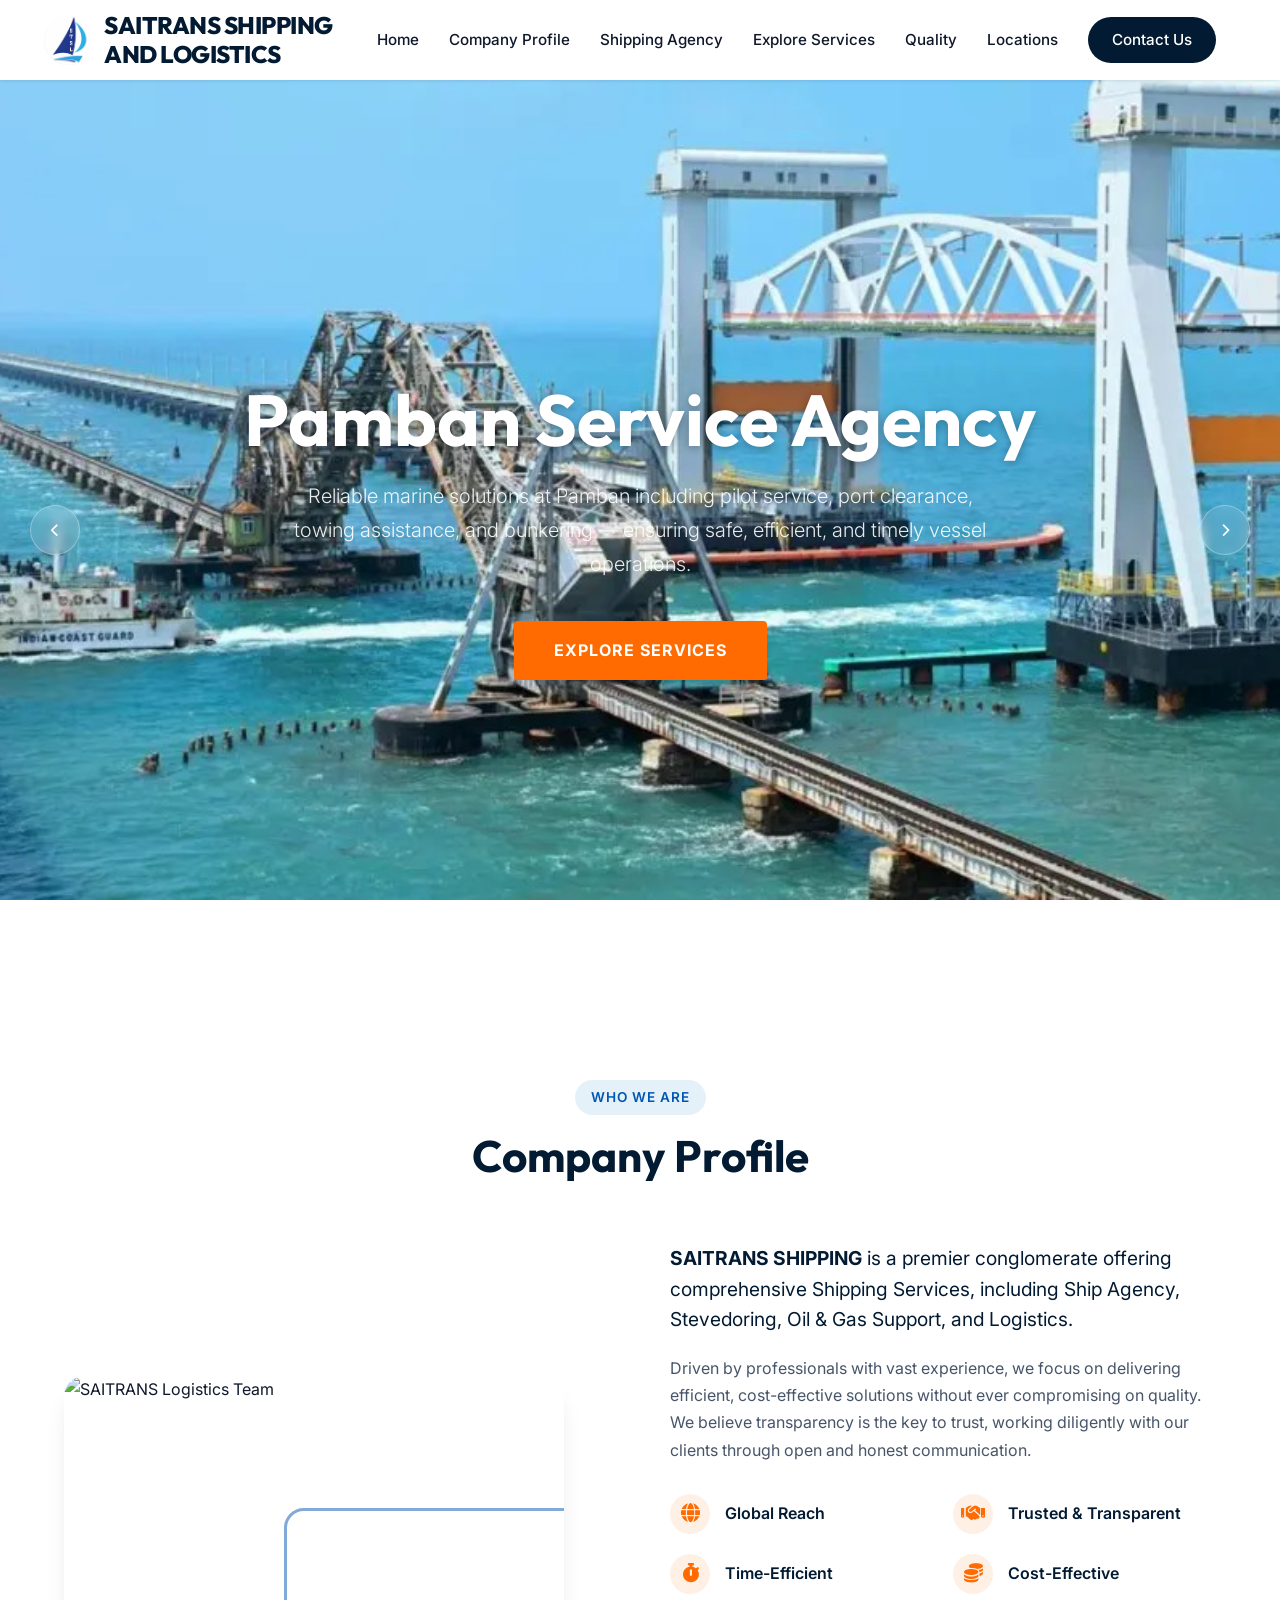
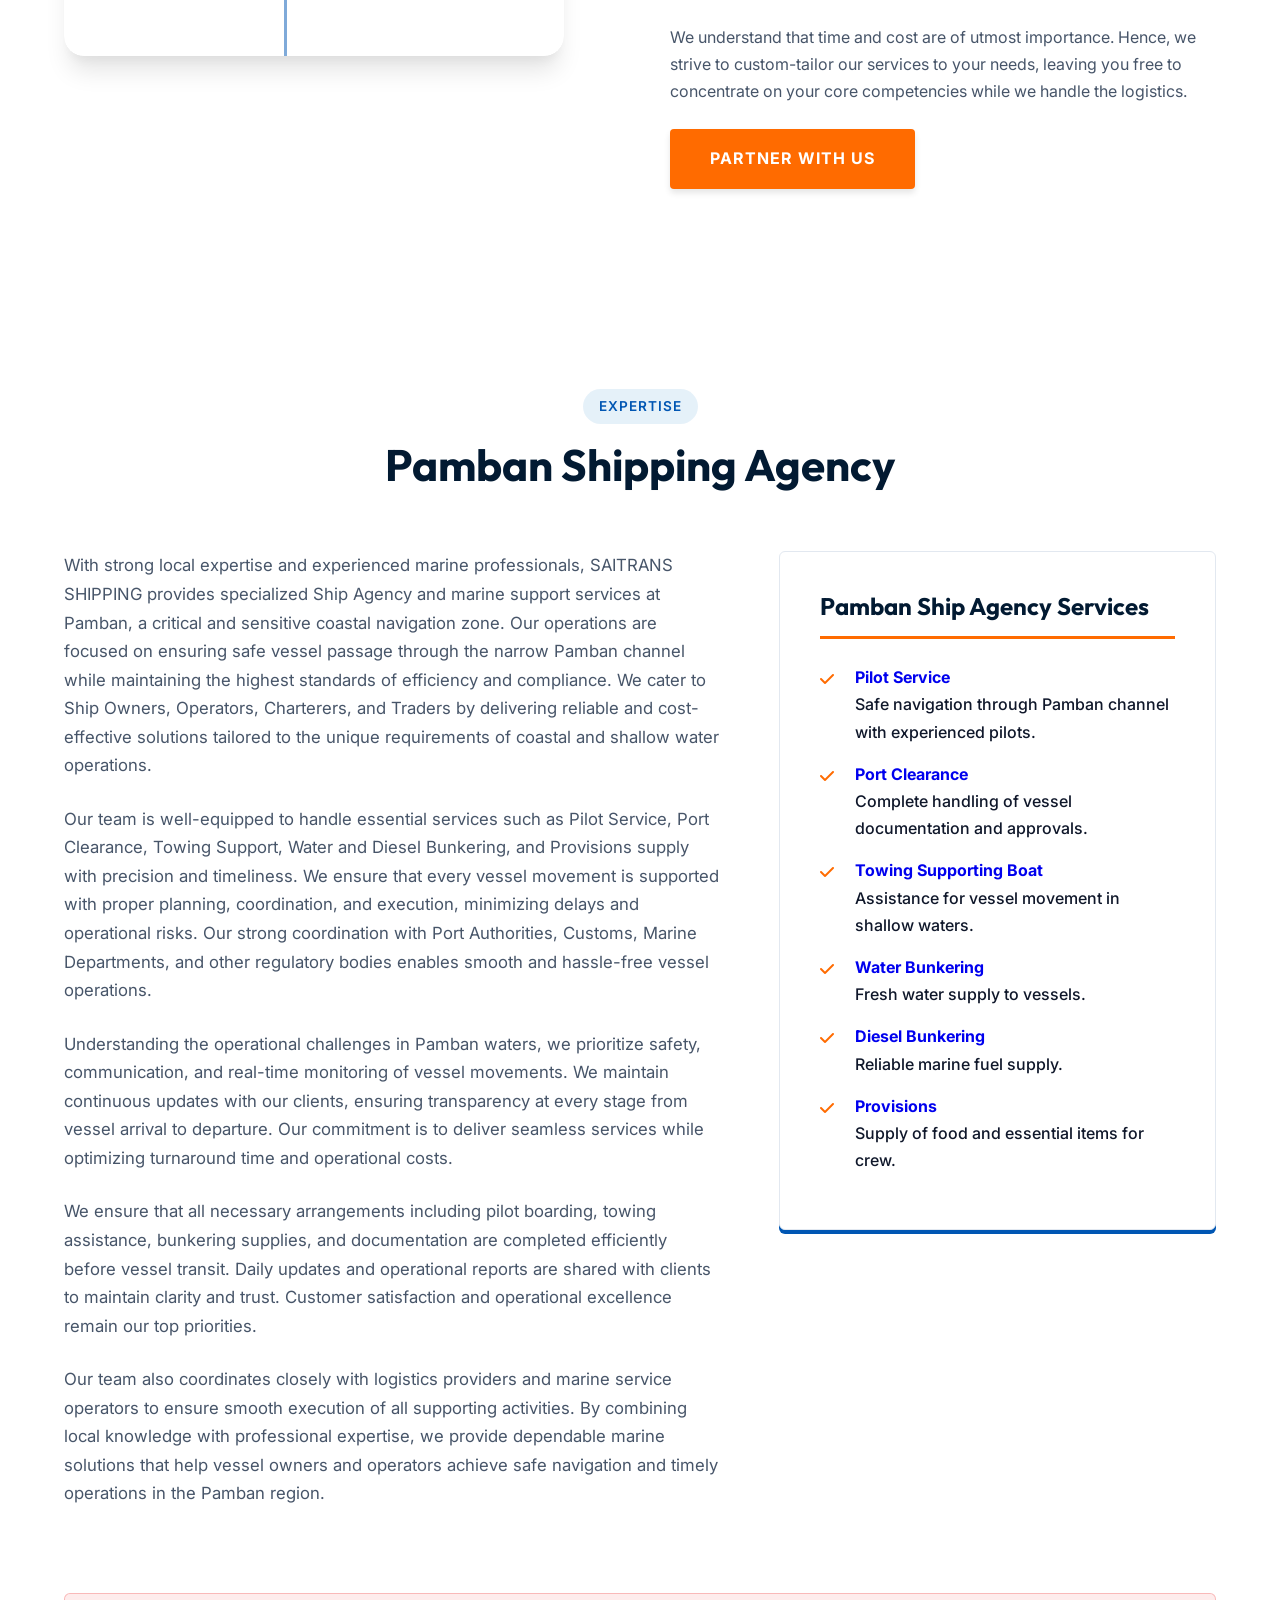
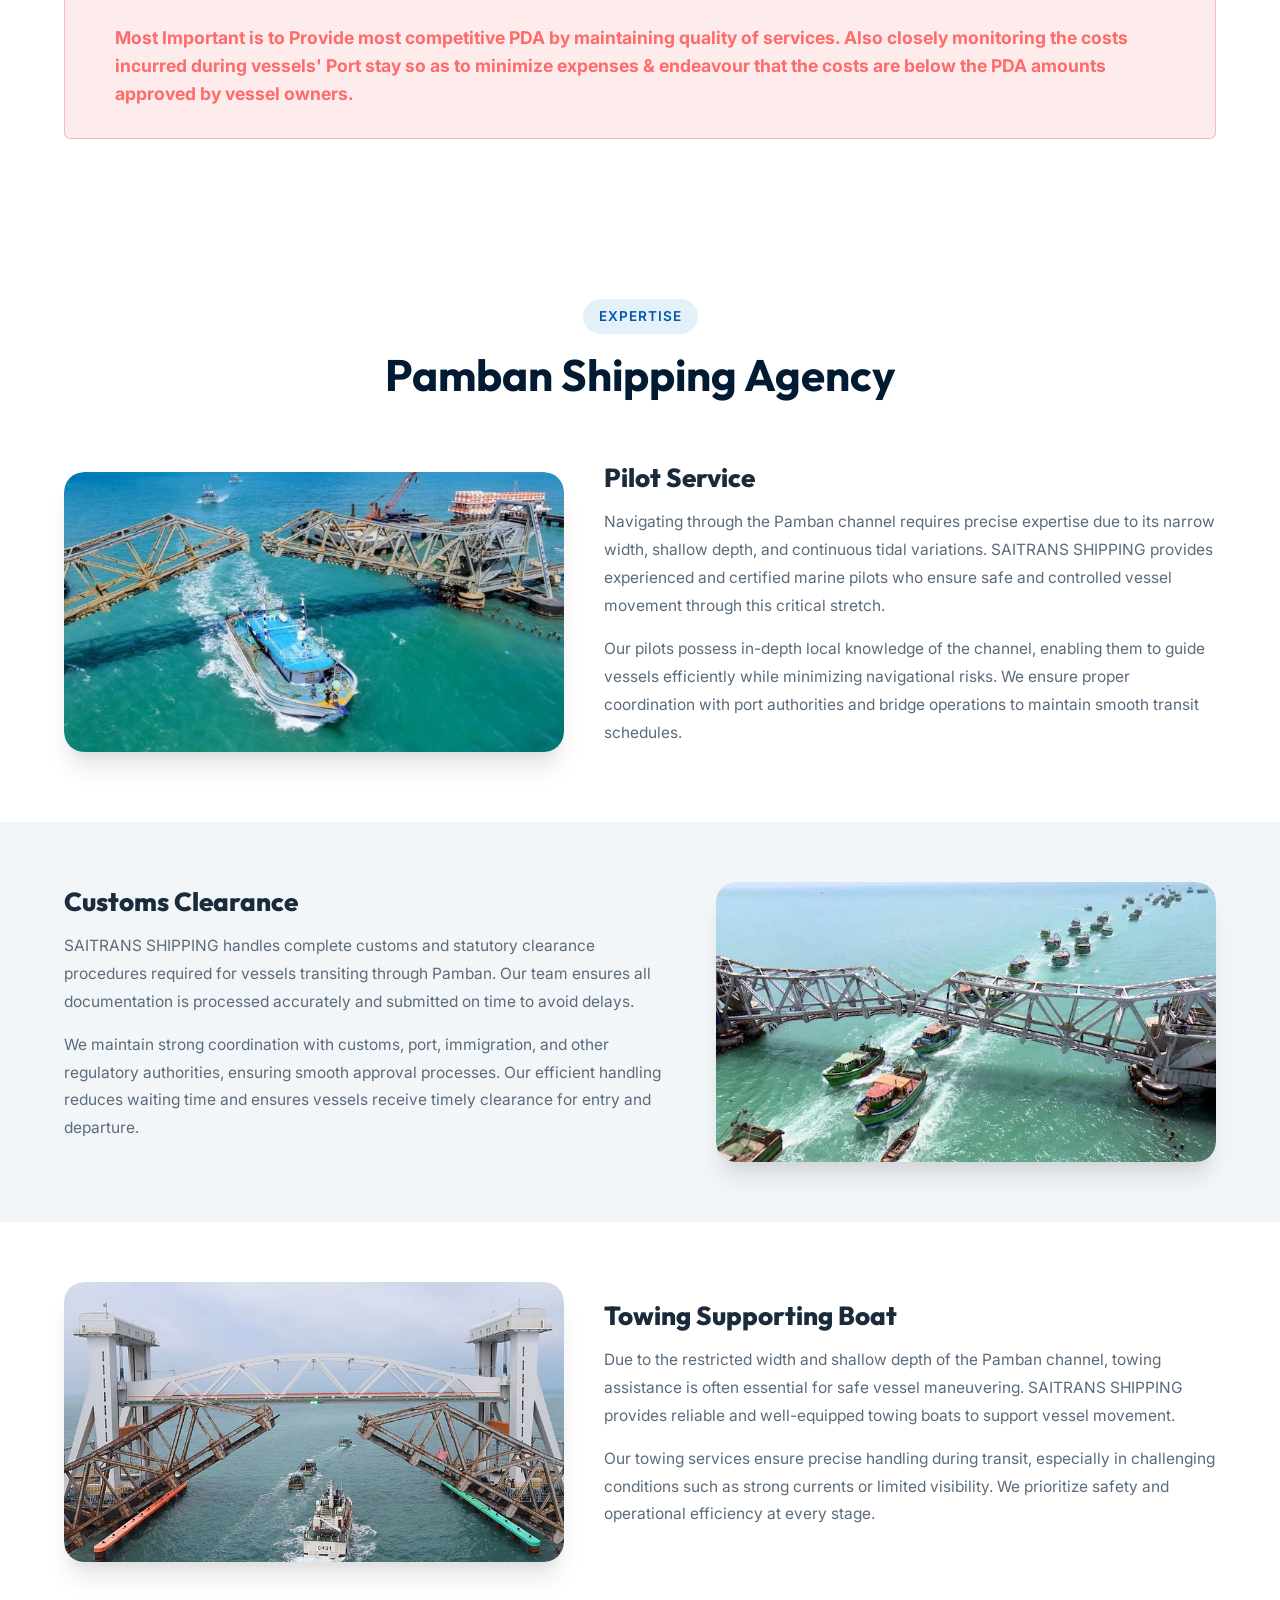
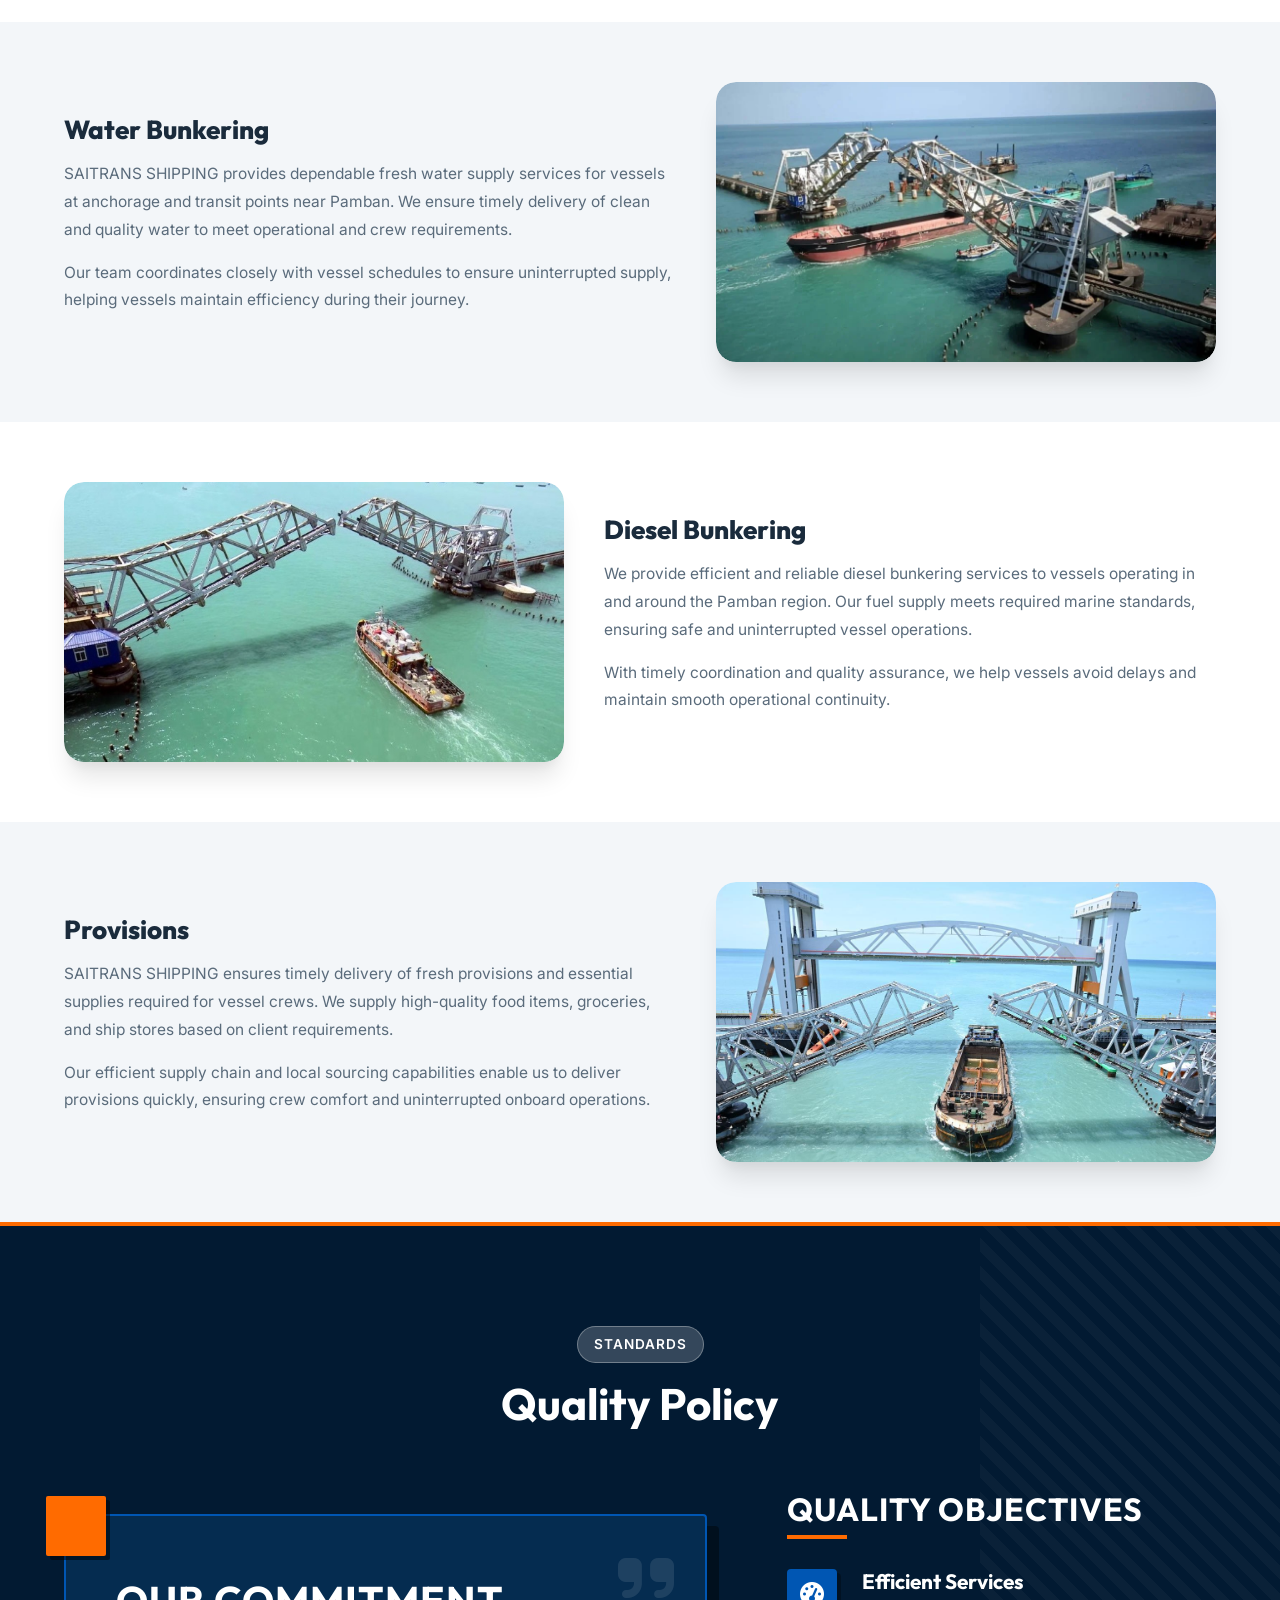
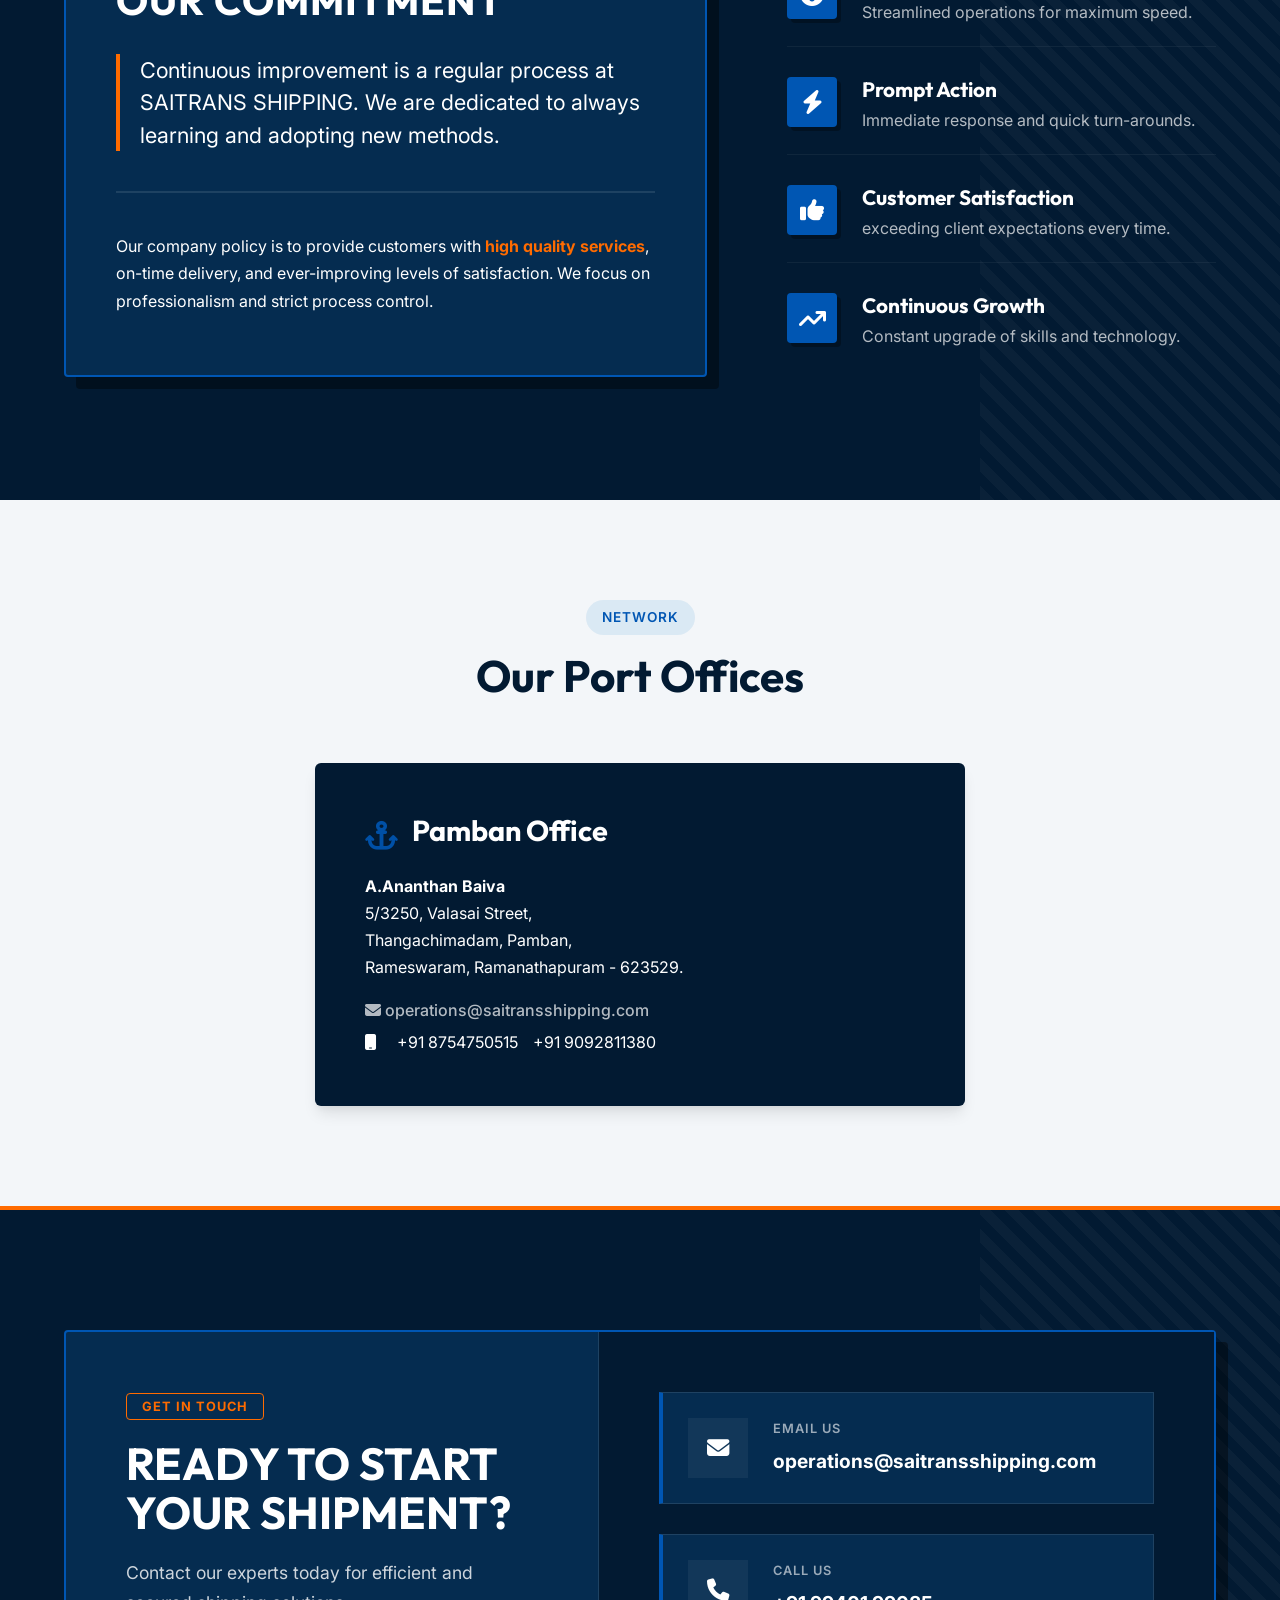
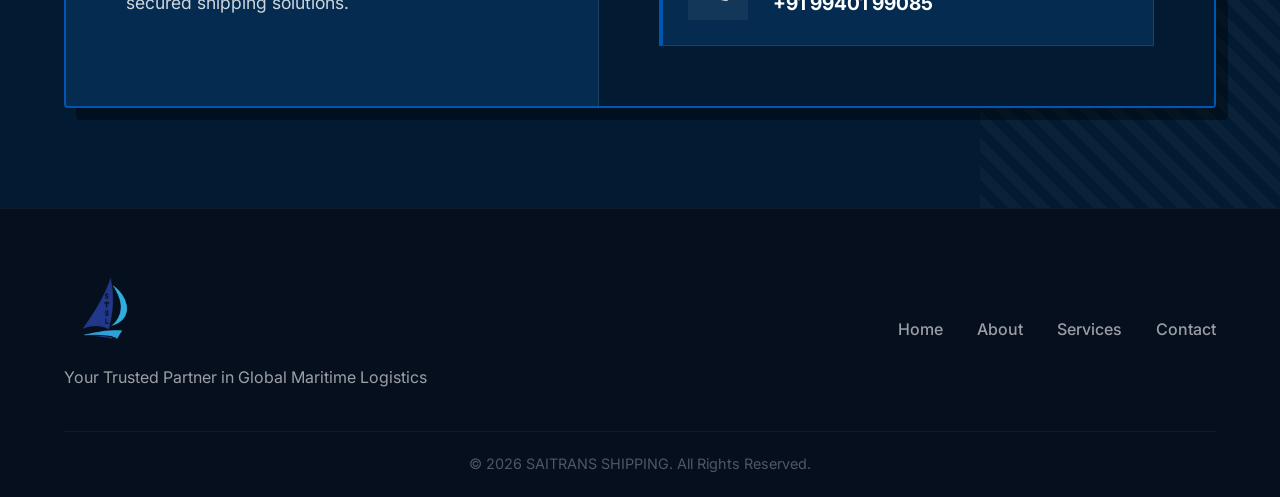
==== pamban/index.html @ 9dc2c621 "update .html hiden in live" ====
<!DOCTYPE html>
<html lang="en">

<head>
    <meta charset="UTF-8">
    <meta name="viewport" content="width=device-width, initial-scale=1.0">

    <title>Pamban Marine Services | Ship Agency, Port & Offshore Support - SAITRANS</title>

    <meta name="description"
        content="Leading Pamban Marine Services provider offering ship agency, port handling, vessel clearance, and offshore logistics at Pamban Channel. Trusted and reliable maritime solutions.">

    <meta name="keywords"
        content="Pamban Marine Service, Pamban Port Service, Pamban Marine Solutions, Pamban Shipping Services, Pamban Channel Services, Vessel Operations Pamban, Marine Experts Pamban, Offshore Services Pamban, SAITRANS Shipping">

    <meta name="author" content="Pamban Marine Services | Ship Agency, Port & Offshore Support - SAITRANS">

    <!-- Robots -->
    <meta name="robots" content="index, follow">

    <!-- Canonical URL -->
    <link rel="canonical" href="https://saitransshippingandlogistics.com/pamban/">

    <meta property="og:title" content="Pamban Marine Services Excellence - SAITRANS">
    <meta property="og:description"
        content="Trusted Pamban Marine Services including ship agency, vessel operations, and port support at Pamban Channel.">
    <meta property="og:url" content="https://saitransshippingandlogistics.com/pamban/">
    <meta property="og:type" content="website">
    <meta property="og:image" content="https://saitransshippingandlogistics.com/images/logo.png">

    <!-- Twitter Card -->
    <meta name="twitter:card" content="summary_large_image">
    <meta name="twitter:title" content="SAITRANS Shipping & Logistics">
    <meta name="twitter:description" content="Professional ship agency, stevedoring & logistics services in India.">
    <meta name="twitter:image" content="https://saitransshippingandlogistics.com/images/logo.png">

    <link rel="icon" type="image/png" href="../assets/images/Stsl_circle_logo.png">

    <!-- Fonts -->
    <link rel="preconnect" href="https://fonts.googleapis.com">
    <link rel="preconnect" href="https://fonts.gstatic.com" crossorigin>
    <link
        href="https://fonts.googleapis.com/css2?family=Outfit:wght@300;400;500;600;700;800&family=Inter:wght@300;400;500;600&display=swap"
        rel="stylesheet">

    <!-- CSS -->
    <link rel="stylesheet" href="../css/style.css">
    <link rel="stylesheet" href="../css/quality-modern.css">

    <!-- Font Awesome -->
    <link rel="stylesheet" href="https://cdnjs.cloudflare.com/ajax/libs/font-awesome/6.4.0/css/all.min.css">

</head>

<style>
    @media (max-width: 768px) {

        /* 🔹 Container padding */
        .container {
            padding: 0 15px;
        }

        /* 🔹 Navbar */
        .nav-menu {
            position: fixed;
            top: 70px;
            left: -100%;
            width: 100%;
            background: #fff;
            flex-direction: column;
            text-align: center;
            transition: 0.3s;
            padding: 20px 0;
            padding: 10px 0;
            /* 🔥 reduce top-bottom space */
        }

        .nav-menu.active {
            left: 0;
        }

        .menu-toggle {
            display: block;
            cursor: pointer;
        }

        /* 🔹 Logo */

        .logo {
            display: flex;
            align-items: center;
            width: 100%;
            gap: 8px;
        }

        .logo-img {
            width: 35px;
            flex-shrink: 0;
        }

        .logo-text {
            font-size: clamp(12px, 3.5vw, 16px);
            /* 🔥 responsive size */
            font-weight: 700;
            line-height: 1.2;
            width: 100%;
            white-space: normal;
        }

        .logo-text small {
            display: block;
            font-size: clamp(10px, 3vw, 13px);
            font-weight: 600;
        }

        /* 🔹 Hero Section */
        .hero-content h1 {
            font-size: 28px;
            line-height: 1.3;
        }

        .hero-content p {
            font-size: 14px;
        }

        /* 🔹 About Section */
        .about-modern-wrapper {
            flex-direction: column;
            gap: 20px;
        }

        .about-image-column img {
            width: 100%;
        }

        /* 🔹 Agency Section */
        .agency-content-wrapper {
            flex-direction: column;
            gap: 20px;
        }

        .services-box {
            width: 100%;
        }

        /* 🔹 Quality Section */
        .quality-modern-grid {
            grid-template-columns: 1fr;
            gap: 20px;
        }

        /* 🔹 Locations Top Row */
        .locations-top-row {
            flex-direction: column;
            gap: 20px;
        }

        /* 🔹 Location Cards */
        .location-card {
            width: 100%;
        }



        /* 🔹 Contact Card */
        .industrial-contact-card {
            flex-direction: column;
            gap: 20px;
            text-align: center;
        }

        .industrial-right {
            width: 100%;
        }

        /* 🔹 Mobile Numbers Wrap properly */
        .mobile-row {
            flex-wrap: wrap;
            gap: 10px;
        }

        /* 🔹 Email overflow fix */
        .c-link {
            white-space: normal;
            word-break: break-word;
        }
    }

    @media (max-width: 480px) {

        .hero-content h1 {
            font-size: 22px;
        }

        .hero-content p {
            font-size: 13px;
        }

        .cta-button {
            font-size: 14px;
            padding: 10px 15px;
        }

        .section-header h2 {
            font-size: 22px;
        }

        .card-header h4 {
            font-size: 16px;
        }

        .small-contact {
            font-size: 13px;
        }
    }

    /* Hide menu toggle in desktop */
    .menu-toggle {
        display: none;
        cursor: pointer;
    }

    /* Mobile view */
    @media (max-width: 768px) {

        .menu-toggle {
            display: block;
            z-index: 1001;
        }

        .menu-toggle .bar {
            display: block;
            width: 25px;
            height: 3px;
            margin: 5px auto;
            background-color: #000;
            transition: 0.3s;
        }

        .nav-menu {
            position: fixed;
            top: 70px;
            left: -100%;
            width: 100%;
            background: #fff;
            flex-direction: column;
            text-align: center;
            transition: 0.3s;
            padding: 10px 0;
            /* 🔥 reduce top-bottom space */
        }

        .nav-menu a {
            color: #000 !important;
            /* 🔥 force black */
            text-decoration: none;
        }

        .nav-menu li {
            margin: 8px 0;
            /* 🔥 reduced from 15px */
        }

        .nav-menu.active {
            left: 0;
        }

        .nav-menu li a {
            position: relative;
            font-size: 15px;
            padding: 5px 0;
        }

        .nav-menu li a::after {
            content: "";
            position: absolute;
            left: 0;
            bottom: -5px;
            width: 0;
            height: 2px;
            background: #ff6600;
            transition: 0.3s;
        }

        .nav-menu li a:hover::after {
            width: 100%;
        }

    }

    .locations-top-row {
        display: flex;
        justify-content: center;
        align-items: center;
        flex-wrap: wrap;
        gap: 30px;
    }

    .location-card {
        max-width: 650px;
        width: 100%;
    }

    .locations-top-row {
        display: flex;
        justify-content: center;
        align-items: center;
        flex-wrap: wrap;
        gap: 30px;
    }

    .location-card {
        max-width: 650px;
        width: 100%;
    }

    .logo {
        display: flex;
        align-items: center;
        gap: 10px;
    }

    .logo-img {
        height: 50px;
    }

    /* Mobile Fix */
    @media (max-width: 768px) {

        .logo-img {
            padding-left: 10px;
            height: 25px;
            /* reduced */
        }

        .logo-text {
            font-size: clamp(12px, 3.5vw, 16px);
            /* 🔥 responsive size */
            font-weight: 700;
            line-height: 1.2;
            width: 100%;
            white-space: normal;
        }

        .logo-text small {
            display: block;
            font-size: clamp(10px, 3vw, 13px);
            font-weight: 600;
        }
    }

    /* Default (Desktop stays same) */
    .hero-slider {
        height: 100vh;
    }

    @media (max-width: 768px) {

        .hero-slider {
            height: 50vh;
            overflow: hidden;
            position: relative;
        }

        .slides-container {
            height: 100%;
            position: relative;
        }

        .slide {
            position: absolute;
            /* 🔥 IMPORTANT */
            top: 0;
            left: 0;
            width: 100%;
            height: 100%;

            background-size: cover;
            /* 🔥 fill */
            background-position: center;
            /* 🔥 center image */
            background-repeat: no-repeat;

            display: flex;
            align-items: center;
            justify-content: center;
        }

        .slide.active {
            z-index: 2;
        }

        .hero-overlay {
            position: absolute;
            width: 100%;
            height: 100%;
        }
    }

    .c-link {
        display: inline-flex;
        /* 🔥 change from flex → inline-flex */
        align-items: center;
        gap: 8px;
        white-space: nowrap;
        width: 100%;
        /* ensure full width */
    }

    .contact-details {
        display: flex;
        flex-direction: column;
        gap: 5px;
    }

    .mobile-row {
        display: flex;
        align-items: center;
        gap: 15px;
        /* space between numbers */
        white-space: nowrap;
    }

    .mobile-row i {
        margin-right: 5px;
    }

    .mobile-row a {
        color: inherit;
        text-decoration: none;
    }




    @media (max-width: 576px) {

        .nav-menu li a {
            position: relative;
            font-size: 15px;
            padding: 5px 0;
        }

        .nav-menu li a::after {
            content: "";
            position: absolute;
            left: 0;
            bottom: -5px;
            width: 0;
            height: 2px;
            background: #ff6600;
            transition: 0.3s;
        }

        .nav-menu li a:hover::after {
            width: 100%;
        }

        .nav-btn {
            background: #0d2b45;
            /* your dark blue */
            color: #fff !important;
            /* 🔥 white text */
            padding: 10px 18px;
            border-radius: 25px;
            display: inline-block;
        }

        .nav-btn:hover {
            background: #ff6600;
            color: #fff !important;
        }
    }

    .navbar {
        position: relative;
        z-index: 1002;
    }

    .nav-menu {
        z-index: 1001;
    }

    section:target {
        animation: highlight 1s ease;
    }

    @keyframes highlight {
        from {
            background-color: #fff3cd;
        }

        to {
            background-color: transparent;
        }
    }

    /* 🔥 Fix all service images same size */
    .about-image-column {
        max-width: 500px;
        width: 100%;
    }

    .about-image-column img {
        width: 100%;
        height: 280px;
        object-fit: cover;
        border-radius: 20px;
        box-shadow: 0 10px 25px rgba(0, 0, 0, 0.15);
    }

    /* Optional: wrapper consistency */
    .image-wrapper {
        width: 100%;
        overflow: hidden;
    }

    .pamban-services .agency-text {
        flex: 1;
        max-width: 820px;
    }

    .pamban-services .about-image-column {
        flex: 1;
        max-width: 500px;
    }

    .pamban-services .agency-text h2 {
        font-size: 26px;
        font-weight: 800;
        margin-bottom: 15px;
        color: #1a2b3c;
    }

    .pamban-services .agency-text p {
        font-size: 15.5px;
        line-height: 1.8;
        color: #5a6b7b;
        margin-bottom: 15px;
    }

    .pamban-services .section {
        padding: 60px 0;
    }

    .pamban-services .agency-content-wrapper {
        display: flex;
        align-items: center;
        justify-content: space-between;
        gap: 40px;
    }

    /* 🔥 Mobile layout fix */
    @media (max-width: 768px) {

        .pamban-services .agency-content-wrapper {
            flex-direction: column;
            align-items: flex-start;
        }

        /* Order: h2 first */
        .pamban-services .agency-text {
            order: 1;
            width: 100%;
        }

        /* Image second */
        .pamban-services .about-image-column {
            order: 2;
            width: 100%;
        }

        /* Paragraph spacing */
        .pamban-services .agency-text p {
            order: 3;
        }

        /* Optional spacing */
        .pamban-services .about-image-column {
            margin: 15px 0;
        }
    }
</style>

<body>

    <!-- Navigation -->
    <nav class="navbar">
        <div class="container">
            <a href="../" class="logo">
                <img src="../assets/images/Stsl_circle_logo.png" alt="SAITRANS SHIPPING" class="logo-img">
                <span class="logo-text">SAITRANS SHIPPING<br>AND LOGISTICS</span>

            </a>
            <div class="menu-toggle" id="mobile-menu">
                <span class="bar"></span>
                <span class="bar"></span>
                <span class="bar"></span>
            </div>
            <ul class="nav-menu">
                <li><a href="../">Home</a></li>
                <li><a href="#about">Company Profile</a></li>
                <li><a href="#agency">Shipping Agency</a></li>
                <li><a href="#pamban-services" title="Explore Pamban Marine Services">Explore Services</a></li>
                <li><a href="#quality">Quality</a></li>
                <li><a href="#locations">Locations</a></li>
                <li><a href="#contact" class="nav-btn">Contact Us</a></li>
            </ul>
        </div>
    </nav>

    <!-- Hero Section -->
    <section id="home" class="hero-slider">
        <div class="slides-container">
            <!-- Slide 1 -->
            <div class="slide active" style="background-image: url('../assets/images/pamban_Lift_bridge.jpg');">
                <div class="hero-overlay"></div>
                <div class="hero-content fade-in-up">
                    <h1>Pamban Service Agency</h1>
                    <p>
                        Reliable marine solutions at Pamban including pilot service, port clearance,
                        towing assistance, and bunkering — ensuring safe, efficient, and timely vessel operations.
                    </p>
                    <div class="btn-group">
                        <a href="#pamban-services" class="cta-button">Explore Services</a>
                    </div>
                </div>
            </div>

            <!-- Slide 2 -->
            <div class="slide" style="background-image: url('../assets/images/hero_shipping_logistics_1.png');">
                <div class="hero-overlay"></div>
                <div class="hero-content fade-in-up">
                    <h1>Global Maritime <br> Logistics Partner</h1>
                    <p>Providing efficient and cost-effective shipping services </p>
                    <div class="btn-group">
                        <a href="#contact" class="cta-button">Get in Touch</a>
                    </div>
                </div>
            </div>

            <!-- Slide 3 -->
            <div class="slide" style="background-image: url('../assets/images/hero_vessel_at_sea.png');">
                <div class="hero-overlay"></div>
                <div class="hero-content">
                    <h1>Connecting Ports <br> Worldwide</h1>
                    <p>Ship Agency • Stevedoring • Offshore Support</p>
                    <div class="btn-group">
                        <a href="#locations" class="cta-button">View Locations</a>
                    </div>
                </div>
            </div>

            <!-- Slide 4 -->
            <div class="slide" style="background-image: url('../assets/images/Vertical_Lift.jpg');">
                <div class="hero-overlay"></div>
                <div class="hero-content">
                    <h1>Commitment to <br> Excellence</h1>
                    <p>Transparency, trust, and continuous improvement</p>
                    <div class="btn-group">
                        <a href="#quality" class="cta-button">Quality Policy</a>
                    </div>
                </div>
            </div>
        </div>

        <!-- Slider Controls -->
        <button class="slider-btn prev"><i class="fa-solid fa-chevron-left"></i></button>
        <button class="slider-btn next"><i class="fa-solid fa-chevron-right"></i></button>

        <div class="slider-dots">
            <div class="dot active" data-slide="0"></div>
            <div class="dot" data-slide="1"></div>
            <div class="dot" data-slide="2"></div>
            <div class="dot" data-slide="3"></div>
        </div>
    </section>

    <!-- Company Profile (About) -->
    <section id="about" class="section">
        <div class="container">
            <div class="section-header fade-in">
                <span class="badge">Who We Are</span>
                <h2>Company Profile</h2>
            </div>

            <div class="about-modern-wrapper">
                <!-- Image Column -->
                <div class="about-image-column fade-in-right">
                    <div class="image-wrapper">
                        <img src="../assets/images/Oil_Tanker.png" alt="SAITRANS Logistics Team">
                        <div class="image-accent-box"></div>
                    </div>
                </div>

                <!-- Text Column -->
                <div class="about-text-column fade-in-left">
                    <div class="about-card">
                        <p class="lead-text">
                            <strong>SAITRANS SHIPPING</strong> is a premier conglomerate offering comprehensive Shipping
                            Services, including Ship Agency, Stevedoring, Oil & Gas Support, and Logistics.
                        </p>
                        <p>
                            Driven by professionals with vast experience, we focus on delivering efficient,
                            cost-effective solutions without ever compromising on quality. We believe transparency is
                            the key to trust, working diligently with our clients through open and honest
                            communication.
                        </p>

                        <div class="features-grid">
                            <div class="feature-item">
                                <i class="fa-solid fa-globe"></i>
                                <span>Global Reach</span>
                            </div>
                            <div class="feature-item">
                                <i class="fa-solid fa-handshake"></i>
                                <span>Trusted & Transparent</span>
                            </div>
                            <div class="feature-item">
                                <i class="fa-solid fa-stopwatch"></i>
                                <span>Time-Efficient</span>
                            </div>
                            <div class="feature-item">
                                <i class="fa-solid fa-coins"></i>
                                <span>Cost-Effective</span>
                            </div>
                        </div>

                        <p class="mt-4">
                            We understand that time and cost are of utmost importance. Hence, we strive to custom-tailor
                            our services to your needs, leaving you free to concentrate on your core competencies while
                            we handle the logistics.
                        </p>

                        <div class="btn-group left-align mt-4">
                            <a href="#contact" class="cta-button">Partner With Us</a>
                        </div>
                    </div>
                </div>
            </div>
        </div>
    </section>

    <!-- Shipping Agency Section -->
    <section id="agency" class="section">
        <div class="container">
            <div class="section-header fade-in">
                <span class="badge">Expertise</span>
                <h2>Pamban Shipping Agency</h2>
            </div>

            <div class="agency-content-wrapper">

                <div class="agency-text fade-in-up">
                    <p>
                        With strong local expertise and experienced marine professionals, SAITRANS SHIPPING provides
                        specialized Ship Agency and marine support services at Pamban, a critical and sensitive coastal
                        navigation zone. Our operations are focused on ensuring safe vessel passage through the narrow
                        Pamban channel while maintaining the highest standards of efficiency and compliance.
                        We cater to Ship Owners, Operators, Charterers, and Traders by delivering reliable and
                        cost-effective solutions tailored to the unique requirements of coastal and shallow water
                        operations.
                    </p>

                    <p>
                        Our team is well-equipped to handle essential services such as Pilot Service, Port Clearance,
                        Towing Support, Water and Diesel Bunkering, and Provisions supply with precision and timeliness.
                        We ensure that every vessel movement is supported with proper planning, coordination, and
                        execution,
                        minimizing delays and operational risks. Our strong coordination with Port Authorities, Customs,
                        Marine Departments, and other regulatory bodies enables smooth and hassle-free vessel
                        operations.
                    </p>

                    <p>
                        Understanding the operational challenges in Pamban waters, we prioritize safety, communication,
                        and real-time monitoring of vessel movements. We maintain continuous updates with our clients,
                        ensuring transparency at every stage from vessel arrival to departure. Our commitment is to
                        deliver seamless services while optimizing turnaround time and operational costs.
                    </p>

                    <div class="expandable-text">
                        <p>
                            We ensure that all necessary arrangements including pilot boarding, towing assistance,
                            bunkering supplies, and documentation are completed efficiently before vessel transit.
                            Daily updates and operational reports are shared with clients to maintain clarity and trust.
                            Customer satisfaction and operational excellence remain our top priorities.
                        </p>

                        <p>
                            Our team also coordinates closely with logistics providers and marine service operators to
                            ensure smooth execution of all supporting activities. By combining local knowledge with
                            professional expertise, we provide dependable marine solutions that help vessel owners and
                            operators achieve safe navigation and timely operations in the Pamban region.
                        </p>
                    </div>
                </div>

                <!-- Services List -->
                <div class="services-box fade-in-up delay-100">
                    <h3>Pamban Ship Agency Services</h3>
                    <ul class="modern-list">

                        <li>
                            <a href="#pilot-service">
                                <strong>Pilot Service</strong><br></a>
                            Safe navigation through Pamban channel with experienced pilots.

                        </li>

                        <li>
                            <a href="#port-clearance">
                                <strong>Port Clearance</strong><br></a>
                            Complete handling of vessel documentation and approvals.
                        </li>

                        <li>
                            <a href="#towing-service">
                                <strong>Towing Supporting Boat</strong><br></a>
                            Assistance for vessel movement in shallow waters.
                        </li>

                        <li>
                            <a href="#water-bunkering">
                                <strong>Water Bunkering</strong><br></a>
                            Fresh water supply to vessels.
                        </li>

                        <li>
                            <a href="#diesel-bunkering">
                                <strong>Diesel Bunkering</strong><br></a>
                            Reliable marine fuel supply.
                        </li>

                        <li>
                            <a href="#provisions">
                                <strong>Provisions</strong><br></a>
                            Supply of food and essential items for crew.
                        </li>

                    </ul>
                </div>
            </div>

            <!-- Important Notice -->
            <div class="important-notice glass-effect fade-in-up delay-200">
                <div class="notice-icon"></div>
                <p>
                    Most Important is to Provide most competitive PDA by maintaining quality of services. Also closely
                    monitoring the costs incurred during vessels' Port stay so as to minimize expenses & endeavour that
                    the costs are below the PDA amounts approved by vessel owners.
                </p>
            </div>

        </div>
    </section>


    <div id="pamban-services" class="pamban-services">
        <section id="pilot-service" class="section">
            <div class="section-header fade-in">
                <span class="badge">Expertise</span>
                <h2>Pamban Shipping Agency</h2>
            </div>
            <div class="container agency-content-wrapper">


                <div class="about-image-column fade-in-right">
                    <div class="image-wrapper">
                        <img src="../assets/images/Pamban-Rail-Bridge.jpg" alt="Pilot Service">
                        <div class="image-accent-box"></div>
                    </div>
                </div>

                <div class="agency-text">
                    <h2>Pilot Service</h2>
                    <p>
                        Navigating through the Pamban channel requires precise expertise due to its narrow width,
                        shallow depth, and continuous tidal variations. SAITRANS SHIPPING provides experienced
                        and certified marine pilots who ensure safe and controlled vessel movement through this
                        critical stretch.
                    </p>
                    <p>
                        Our pilots possess in-depth local knowledge of the channel, enabling them to guide vessels
                        efficiently while minimizing navigational risks. We ensure proper coordination with port
                        authorities and bridge operations to maintain smooth transit schedules.
                    </p>
                </div>

            </div>
        </section>

        <section id="port-clearance" class="section bg-light-gray">
            <div class="container agency-content-wrapper">

                <div class="agency-text">
                    <h2>Customs Clearance</h2>
                    <p>
                        SAITRANS SHIPPING handles complete customs and statutory clearance procedures required
                        for vessels transiting through Pamban. Our team ensures all documentation is processed
                        accurately and submitted on time to avoid delays.
                    </p>
                    <p>
                        We maintain strong coordination with customs, port, immigration, and other regulatory
                        authorities, ensuring smooth approval processes. Our efficient handling reduces waiting
                        time and ensures vessels receive timely clearance for entry and departure.
                    </p>
                </div>

                <div class="about-image-column fade-in-right">
                    <div class="image-wrapper">
                        <img src="../assets/images/Pamban_Bridge.jpg" alt="Customs Clearance">
                        <div class="image-accent-box"></div>
                    </div>
                </div>

            </div>
        </section>

        <section id="towing-service" class="section">
            <div class="container agency-content-wrapper">

                <div class="about-image-column fade-in-right">
                    <div class="image-wrapper">
                        <img src="../assets/images/Pamban.jpg" alt="Towing Service">
                        <div class="image-accent-box"></div>
                    </div>
                </div>

                <div class="agency-text">
                    <h2>Towing Supporting Boat</h2>
                    <p>
                        Due to the restricted width and shallow depth of the Pamban channel, towing assistance
                        is often essential for safe vessel maneuvering. SAITRANS SHIPPING provides reliable and
                        well-equipped towing boats to support vessel movement.
                    </p>
                    <p>
                        Our towing services ensure precise handling during transit, especially in challenging
                        conditions such as strong currents or limited visibility. We prioritize safety and
                        operational efficiency at every stage.
                    </p>
                </div>

            </div>
        </section>

        <section id="water-bunkering" class="section bg-light-gray">
            <div class="container agency-content-wrapper">

                <div class="agency-text">
                    <h2>Water Bunkering</h2>
                    <p>
                        SAITRANS SHIPPING provides dependable fresh water supply services for vessels at
                        anchorage and transit points near Pamban. We ensure timely delivery of clean and
                        quality water to meet operational and crew requirements.
                    </p>
                    <p>
                        Our team coordinates closely with vessel schedules to ensure uninterrupted supply,
                        helping vessels maintain efficiency during their journey.
                    </p>
                </div>

                <div class="about-image-column fade-in-right">
                    <div class="image-wrapper">
                        <img src="../assets/images/Old_Pamban.jpg" alt="Water Bunkering">
                        <div class="image-accent-box"></div>
                    </div>
                </div>

            </div>
        </section>

        <section id="diesel-bunkering" class="section">
            <div class="container agency-content-wrapper">


                <div class="about-image-column fade-in-right">
                    <div class="image-wrapper">
                        <img src="../assets/images/old_pamban_bridge.jpg" alt="Diesel Bunkering">
                        <div class="image-accent-box"></div>
                    </div>
                </div>

                <div class="agency-text">
                    <h2>Diesel Bunkering</h2>
                    <p>
                        We provide efficient and reliable diesel bunkering services to vessels operating
                        in and around the Pamban region. Our fuel supply meets required marine standards,
                        ensuring safe and uninterrupted vessel operations.
                    </p>
                    <p>
                        With timely coordination and quality assurance, we help vessels avoid delays and
                        maintain smooth operational continuity.
                    </p>
                </div>

            </div>
        </section>

        <section id="provisions" class="section bg-light-gray">
            <div class="container agency-content-wrapper">

                <div class="agency-text">
                    <h2>Provisions</h2>
                    <p>
                        SAITRANS SHIPPING ensures timely delivery of fresh provisions and essential supplies
                        required for vessel crews. We supply high-quality food items, groceries, and ship stores
                        based on client requirements.
                    </p>
                    <p>
                        Our efficient supply chain and local sourcing capabilities enable us to deliver
                        provisions quickly, ensuring crew comfort and uninterrupted onboard operations.
                    </p>
                </div>

                <div class="about-image-column fade-in-right">
                    <div class="image-wrapper">
                        <img src="../assets/images/Vertical_Lift.jpg" alt="Provisions">
                        <div class="image-accent-box"></div>
                    </div>
                </div>

            </div>
        </section>
    </div>

    <!-- Quality Policy Section -->
    <section id="quality" class="section quality-modern-bg">
        <div class="container">
            <div class="section-header fade-in">
                <span class="badge white">Standards</span>
                <h2 class="text-white">Quality Policy</h2>
            </div>

            <div class="quality-modern-grid">
                <!-- Main Statement Card -->
                <div class="quality-glass-card fade-in-right">
                    <div class="decoration-circle"></div>
                    <i class="fa-solid fa-quote-right quote-icon"></i>

                    <h3>Our Commitment</h3>

                    <p class="highlight-text">
                        Continuous improvement is a regular process at SAITRANS SHIPPING. We are dedicated to always
                        learning and adopting new methods.
                    </p>

                    <div class="separator-line"></div>

                    <p>
                        Our company policy is to provide customers with <strong>high quality services</strong>, on-time
                        delivery, and ever-improving levels of satisfaction. We focus on professionalism and strict
                        process control.
                    </p>
                </div>

                <!-- Objectives List -->
                <div class="objectives-modern-wrapper fade-in-left">
                    <h3 class="list-title">Quality Objectives</h3>

                    <div class="objectives-list">
                        <!-- Item 1 -->
                        <div class="objective-row">
                            <div class="obj-icon-box">
                                <i class="fa-solid fa-gauge-high"></i>
                            </div>
                            <div class="obj-content">
                                <h4>Efficient Services</h4>
                                <p>Streamlined operations for maximum speed.</p>
                            </div>
                        </div>

                        <!-- Item 2 -->
                        <div class="objective-row">
                            <div class="obj-icon-box">
                                <i class="fa-solid fa-bolt"></i>
                            </div>
                            <div class="obj-content">
                                <h4>Prompt Action</h4>
                                <p>Immediate response and quick turn-arounds.</p>
                            </div>
                        </div>

                        <!-- Item 3 -->
                        <div class="objective-row">
                            <div class="obj-icon-box">
                                <i class="fa-solid fa-thumbs-up"></i>
                            </div>
                            <div class="obj-content">
                                <h4>Customer Satisfaction</h4>
                                <p> exceeding client expectations every time.</p>
                            </div>
                        </div>

                        <!-- Item 4 -->
                        <div class="objective-row">
                            <div class="obj-icon-box">
                                <i class="fa-solid fa-arrow-trend-up"></i>
                            </div>
                            <div class="obj-content">
                                <h4>Continuous Growth</h4>
                                <p>Constant upgrade of skills and technology.</p>
                            </div>
                        </div>
                    </div>
                </div>
            </div>
        </div>
    </section>

    <!-- Port Offices Locations -->
    <section id="locations" class="section bg-light-gray">
        <div class="container">
            <div class="section-header fade-in">
                <span class="badge">Network</span>
                <h2>Our Port Offices</h2>
            </div>

            <div class="locations-wrapper">
                <!-- Top Row: Registered & Pamban -->
                <div class="locations-top-row">
                    <!-- Registered Office -->
                    <!-- <div class="location-card featured fade-in-up">
                        <div class="card-header">
                            <i class="fa-solid fa-building"></i>
                            <h4>Registered Office</h4>
                        </div>
                        <div class="card-body">
                            <p>83/171, 3rd Floor, Linghi Chetty Street, <br>
                                George Town, Chennai - 600 001.</p>

                            <div class="contact-details">
                                <a href="https://mail.google.com/mail/?view=cm&fs=1&to=operations@saitransshipping.com&su=Inquiry&body=Hello%2C%20I%20would%20like%20to%20know%20about%20your%20shipping%20services."
                                    target="_blank" class="c-link">
                                    <i class="fa-solid fa-envelope"></i> operations@saitransshipping.com
                                </a>

                                <a href="https://mail.google.com/mail/?view=cm&fs=1&to=karthikyeyan.s@saitransshipping.com&su=Service%20Request&body=Dear%20Sir%2C%0A%0AI%20would%20like%20to%20know%20about%20your%20services.%0A%0AThanks%20%26%20Regards"
                                    target="_blank" class="c-link">
                                    <i class="fa-solid fa-envelope"></i> karthikyeyan.s@saitransshipping.com
                                </a>

                         
                                
                                <a href="tel:04442072278" class="c-link"><i class="fa-solid fa-phone"></i> 044 -4207
                                    2278</a>
                                <div class="mobile-row">
                                    <i class="fa-solid fa-mobile"></i>
                                    <a href="tel:+919940199085">+91 9940199085</a>
                                    <a href="tel:+919445327857">+91 9445327857</a>
                                </div>
                            </div>
                        </div>
                    </div> -->

                    <!-- Pamban Office -->
                    <div class="location-card featured fade-in-up delay-100">
                        <div class="card-header">
                            <i class="fa-solid fa-anchor"></i>
                            <h4>Pamban Office</h4>
                        </div>
                        <div class="card-body">
                            <p>
                                <strong>A.Ananthan Baiva</strong><br>
                                5/3250, Valasai Street,<br>
                                Thangachimadam, Pamban,<br>
                                Rameswaram, Ramanathapuram - 623529.
                            </p>
                            <div class="contact-details">
                                <a href="https://mail.google.com/mail/?view=cm&fs=1&to=operations@saitransshipping.com&su=Inquiry&body=Hello%2C%20I%20would%20like%20to%20know%20about%20your%20shipping%20services."
                                    target="_blank" class="c-link">
                                    <i class="fa-solid fa-envelope"></i> operations@saitransshipping.com
                                </a>
                                <div class="mobile-row">
                                    <i class="fa-solid fa-mobile"></i>
                                    <a href="tel:+918754750515">+91 8754750515</a>
                                    <a href="tel:+919092811380">+91 9092811380</a>
                                </div>
                                <!-- <a href="mailto:operations@saitransshipping.com" class="c-link"><i
                                        class="fa-solid fa-envelope"></i> operations@saitransshipping.com</a> -->
                                <!-- <a href="tel:+918754750515" class="c-link"><i class="fa-solid fa-mobile"></i> +91 87547
                                    50515</a> -->
                            </div>
                        </div>
                    </div>
                </div>


            </div>
        </div>
    </section>

    <!-- Contact Section -->
    <section id="contact" class="section quality-modern-bg">
        <div class="container">
            <div class="industrial-contact-card fade-in-up">
                <div class="industrial-left">
                    <span class="badge orange-outline">Get in Touch</span>
                    <h2>Ready to Start Your Shipment?</h2>
                    <p>Contact our experts today for efficient and secured shipping solutions.</p>
                </div>
                <div class="industrial-right">
                    <a href="https://mail.google.com/mail/?view=cm&fs=1&to=operations@saitransshipping.com&su=Inquiry&body=Hello%2C%20I%20would%20like%20to%20know%20about%20your%20shipping%20services."
                        target="_blank" class="industrial-btn">

                        <div class="ind-icon-box">
                            <i class="fa-solid fa-envelope"></i>
                        </div>

                        <div class="ind-text-box">
                            <span class="action">Email Us</span>
                            <span class="detail">operations@saitransshipping.com</span>
                        </div>
                    </a>
                    <!-- <a href="mailto:operations@saitransshipping.com" class="industrial-btn">
                        <div class="ind-icon-box"><i class="fa-solid fa-envelope"></i></div>
                        <div class="ind-text-box">
                            <span class="action">Email Us</span>
                            <span class="detail">operations@saitransshipping.com</span>
                        </div>
                    </a> -->
                    <a href="tel:+919940199085" class="industrial-btn">
                        <div class="ind-icon-box"><i class="fa-solid fa-phone"></i></div>
                        <div class="ind-text-box">
                            <span class="action">Call Us</span>
                            <span class="detail">+91 99401 99085</span>
                        </div>
                    </a>
                </div>
            </div>
        </div>
    </section>

    <footer>
        <div class="container">
            <div class="footer-content">
                <div class="footer-brand">
                    <img src="../assets/images/STSL_Logo-bg.png" alt="SAITRANS SHIPPING" class="logo-img-footer">
                    <p>Your Trusted Partner in Global Maritime Logistics</p>
                </div>
                <div class="footer-links">
                    <a href="../#home">Home</a>
                    <a href="../#about">About</a>
                    <a href="../#agency">Services</a>
                    <a href="../#locations">Contact</a>
                </div>
            </div>
            <div class="copyright">
                <p>&copy; 2026 SAITRANS SHIPPING. All Rights Reserved.</p>
            </div>
        </div>
    </footer>

    <script src="../js/main.js"></script>
    <script>
        const menu = document.getElementById('mobile-menu');
        const navMenu = document.querySelector('.nav-menu');

        menu.addEventListener('click', () => {
            navMenu.classList.toggle('active');
        });

        menu.addEventListener('click', () => {
            console.log("clicked");  // 👈 check in console
            navMenu.classList.toggle('active');
        });
    </script>
</body>

</html>
---- css/style.css ----
/* Global Variables */
:root {
    --primary: #021a32;
    /* Deep Sea Navy */
    --secondary: #0056b3;
    /* Corporate Blue */
    --accent: #ff6b00;
    /* Safety Orange/Container Red */
    --light-bg: #f3f6f9;
    /* Sharper gray */
    --white: #ffffff;
    --text-dark: #0f172a;
    /* Hard black-blue */
    --text-gray: #475569;
    --danger: #d32f2f;
    --gradient-main: linear-gradient(180deg, #021a32 0%, #052c50 100%);
    --gradient-blue: linear-gradient(90deg, #0056b3 0%, #004494 100%);
    --shadow-sm: 0 1px 3px rgba(0, 0, 0, 0.1);
    --shadow-md: 0 4px 6px -1px rgba(0, 0, 0, 0.1), 0 2px 4px -1px rgba(0, 0, 0, 0.06);
    --shadow-lg: 0 10px 15px -3px rgba(0, 0, 0, 0.1), 0 4px 6px -2px rgba(0, 0, 0, 0.05);
    --shadow-xl: 0 20px 25px -5px rgba(0, 0, 0, 0.1), 0 10px 10px -5px rgba(0, 0, 0, 0.04);
    --border-radius: 6px;
    /* Sharper corners */
    --border-bold: 1px solid #e2e8f0;
}

/* Reset & Typography */
* {
    margin: 0;
    padding: 0;
    box-sizing: border-box;
    scroll-behavior: smooth;
}

body {
    font-family: 'Inter', sans-serif;
    line-height: 1.7;
    color: var(--text-dark);
    background-color: var(--white);
    overflow-x: hidden;
}

h1,
h2,
h3,
h4 {
    font-family: 'Outfit', sans-serif;
    font-weight: 700;
    line-height: 1.2;
}

a {
    text-decoration: none;
    transition: all 0.3s ease;
}

ul {
    list-style: none;
}

/* Utilities */
.container {
    max-width: 1200px;
    margin: 0 auto;
    padding: 0 24px;
}

.section {
    padding: 100px 0;
}

.text-white {
    color: var(--white) !important;
}

.mt-4 {
    margin-top: 1.5rem;
}

/* Section Headers */
.section-header {
    text-align: center;
    margin-bottom: 60px;
}

.section-header .badge {
    background: rgba(0, 119, 190, 0.1);
    color: var(--secondary);
    padding: 6px 16px;
    border-radius: 50px;
    font-size: 0.85rem;
    font-weight: 600;
    letter-spacing: 1px;
    text-transform: uppercase;
    display: inline-block;
    margin-bottom: 15px;
}

.section-header .badge.white {
    background: rgba(255, 255, 255, 0.2);
    color: var(--white);
    border: 1px solid rgba(255, 255, 255, 0.3);
}

.section-header h2 {
    font-size: 2.75rem;
    color: var(--primary);
}

.text-white h2 {
    color: var(--white);
}

/* Navigation */
.navbar {
    background: rgba(255, 255, 255, 0.95);
    backdrop-filter: blur(10px);
    box-shadow: var(--shadow-sm);
    position: fixed;
    top: 0;
    width: 100%;
    z-index: 9999;
    height: 80px;
    display: flex;
    align-items: center;
}

.navbar .container {
    display: flex;
    justify-content: space-between;
    align-items: center;
    width: 100%;
}

.logo {
    display: flex;
    align-items: center;
    gap: 8px;
    /* Reduced space from 15px */
    text-decoration: none;
    margin-left: -20px;
    /* Decrease space from logo left side */
}

.logo-text {
    font-family: 'Outfit', sans-serif;
    font-size: 1.5rem;
    font-weight: 800;
    color: var(--primary);
    letter-spacing: -0.5px;
    line-height: 1.2;
    text-align: left;
}

/* Mobile Menu Toggle */
.menu-toggle {
    display: none;
    flex-direction: column;
    cursor: pointer;
    gap: 5px;
}

.bar {
    width: 25px;
    height: 3px;
    background-color: var(--primary);
    /* Deep Sea Navy */
    border-radius: 2px;
    transition: all 0.3s ease;
}

/* Hamburger Animation */
.menu-toggle.toggled .bar:nth-child(1) {
    transform: rotate(-45deg) translate(-5px, 6px);
}

.menu-toggle.toggled .bar:nth-child(2) {
    opacity: 0;
}

.menu-toggle.toggled .bar:nth-child(3) {
    transform: rotate(45deg) translate(-5px, -6px);
}

.logo .highlight {
    color: var(--secondary);
}

.nav-menu {
    display: flex;
    gap: 30px;
    align-items: center;
}

.nav-menu a {
    font-weight: 500;
    color: var(--text-dark);
    font-size: 0.95rem;
    position: relative;
    transition: all 0.3s ease;
    /* Animate all properties including transform */
    display: inline-block;
    /* Required for transform to work */
}

.nav-menu a:hover {
    color: var(--secondary);

    /* Slight lift on desktop */
}

.nav-menu a:not(.nav-btn):after {
    content: '';
    position: absolute;
    width: 0;
    height: 2px;
    bottom: -4px;
    left: 0;
    background-color: var(--secondary);

    transition: width 0.3s;
}

.nav-menu a:hover:after {
    width: 100%;
}

.nav-btn {
    padding: 10px 24px;
    background: var(--primary);
    color: var(--white) !important;
    border-radius: 50px;
    font-weight: 600;
}

.nav-btn:hover {
    background: var(--secondary);
    transform: translateY(-2px);
    box-shadow: 0 5px 15px rgba(0, 119, 190, 0.3);
}

/* Hero Slider */
.hero-slider {
    height: 100vh;
    min-height: 600px;
    position: relative;
    overflow: hidden;
}

.slides-container {
    height: 100%;
    width: 100%;
    position: relative;
}

.slide {
    position: absolute;
    top: 0;
    left: 0;
    width: 100%;
    height: 100%;
    background-size: cover;
    background-position: center;
    background-attachment: fixed;
    /* Parallax Effect */
    display: flex;
    align-items: center;
    justify-content: center;
    text-align: center;
    opacity: 0;
    transition: opacity 1s ease-in-out;
    pointer-events: none;
    /* Prevent clicks on hidden slides */
}

.slide.active {
    opacity: 1;
    z-index: 1;
    pointer-events: auto;
    /* Enable clicks on active slide */
}

.hero-overlay {
    position: absolute;
    top: 0;
    left: 0;
    width: 100%;
    height: 100%;

    z-index: 1;
}

.hero-content {
    position: relative;
    z-index: 20;
    padding: 0 20px;
    max-width: 900px;
    transform: translateY(30px);
    opacity: 0;
    transition: all 0.8s ease-out 0.3s;
    /* Delay for slide transition */
}

.slide.active .hero-content {
    transform: translateY(0);
    opacity: 1;
}

.hero-content h1 {
    font-size: 4.5rem;
    color: var(--white);
    margin-bottom: 20px;
    line-height: 1.1;
    text-shadow: 0 2px 10px rgba(0, 0, 0, 0.3);
}

.hero-content p {
    font-size: 1.25rem;
    color: rgba(255, 255, 255, 0.9);
    margin-bottom: 40px;
    font-weight: 300;
    max-width: 700px;
    margin-left: auto;
    margin-right: auto;
}

.slider-btn {
    position: absolute;
    top: 50%;
    transform: translateY(-50%);
    background: rgba(255, 255, 255, 0.1);
    color: var(--white);
    border: 1px solid rgba(255, 255, 255, 0.3);
    width: 50px;
    height: 50px;
    border-radius: 50%;
    cursor: pointer;
    z-index: 10;
    transition: 0.3s;
    backdrop-filter: blur(5px);
}

.slider-btn:hover {
    background: var(--white);
    color: var(--primary);
}

.prev {
    left: 30px;
}

.next {
    right: 30px;
}

.slider-dots {
    position: absolute;
    bottom: 30px;
    left: 50%;
    transform: translateX(-50%);
    display: flex;
    gap: 10px;
    z-index: 10;
}

.dot {
    width: 12px;
    height: 12px;
    border-radius: 50%;
    background: rgba(255, 255, 255, 0.3);
    cursor: pointer;
    transition: 0.3s;
}

.dot.active {
    background: var(--white);
    transform: scale(1.2);
}

/* About Section Revamp */
.about-modern-wrapper {
    display: grid;
    grid-template-columns: 1fr 1fr;
    gap: 60px;
    align-items: center;
}

@media (max-width: 968px) {
    .about-modern-wrapper {
        grid-template-columns: 1fr;
        gap: 40px;
    }

    .about-image-column {
        order: -1;
        /* Image on top on mobile */
    }
}

.about-image-column {
    position: relative;
}

.image-wrapper {
    position: relative;
    border-radius: 20px;
    overflow: hidden;
    box-shadow: var(--shadow-xl);
}

.image-wrapper img {
    width: 100%;
    height: auto;
    display: block;
    transition: transform 0.5s ease;
}

.image-wrapper:hover img {
    transform: scale(1.03);
}

.image-accent-box {
    position: absolute;
    bottom: -20px;
    right: -20px;
    width: 60%;
    height: 60%;
    border: 3px solid var(--secondary);
    border-radius: 20px;
    z-index: -1;
    opacity: 0.5;
}

.about-text-column .lead-text {
    font-size: 1.2rem;
    color: var(--primary);
    margin-bottom: 20px;
    line-height: 1.6;
}

.about-text-column p {
    color: var(--text-gray);
    margin-bottom: 20px;
}

.features-grid {
    display: grid;
    grid-template-columns: repeat(2, 1fr);
    gap: 20px;
    margin: 30px 0;
}

.feature-item {
    display: flex;
    align-items: center;
    gap: 15px;
}

.feature-item i {
    color: var(--accent);
    font-size: 1.2rem;
    background: rgba(255, 107, 0, 0.1);
    width: 40px;
    height: 40px;
    display: flex;
    align-items: center;
    justify-content: center;
    border-radius: 50%;
}

.feature-item span {
    font-weight: 600;
    color: var(--primary);
}

.btn-group.left-align {
    justify-content: flex-start;
}

.about-feature-box {
    background: var(--white);
    padding: 0 20px;
}

.about-feature-box h3 {
    font-size: 2rem;
    color: var(--primary);
    margin-bottom: 20px;
}

.feature-icon {
    font-size: 2.5rem;
    color: var(--secondary);
    margin-bottom: 20px;
}

.feature-highlight {
    margin-top: 30px;
    background: rgba(0, 119, 190, 0.05);
    border-left: 4px solid var(--secondary);
    padding: 20px;
    display: flex;
    gap: 15px;
    align-items: flex-start;
}

.feature-highlight i {
    font-size: 1.5rem;
    color: var(--secondary);
    margin-top: 5px;
}

.about-visual-box {
    display: flex;
    flex-direction: column;
    gap: 30px;
}

.stats-card {
    background: var(--primary);
    color: var(--white);
    padding: 40px;
    border-radius: 20px;
    box-shadow: var(--shadow-md);
    position: relative;
    overflow: hidden;
}

.stats-card i {
    font-size: 3rem;
    color: rgba(255, 255, 255, 0.1);
    position: absolute;
    right: 20px;
    top: 20px;
}

.stats-card h4 {
    font-size: 1.5rem;
    margin-bottom: 15px;
}

.promise-card {
    background: var(--light-bg);
    padding: 40px;
    border-radius: 20px;
    border: 1px solid rgba(0, 0, 0, 0.05);
    display: flex;
    flex-direction: column;
    justify-content: space-between;
    height: 100%;
}

.signature {
    margin-top: 20px;
    font-family: 'Outfit', sans-serif;
    font-weight: 700;
    color: var(--primary);
    font-size: 1.2rem;
    text-align: right;
}

/* General UI Elements */
.btn-group {
    display: flex;
    gap: 20px;
    justify-content: center;
}

.cta-button {
    padding: 16px 40px;
    background: var(--accent);
    color: var(--white);
    border-radius: 4px;
    font-weight: 700;
    text-transform: uppercase;
    letter-spacing: 1px;
    box-shadow: 0 4px 6px rgba(0, 0, 0, 0.1);
    border: none;
    cursor: pointer;
    transition: all 0.2s ease;
}

.cta-button.outline {
    background: transparent;
    border: 2px solid var(--white);
    box-shadow: none;
}

.cta-button:hover {
    transform: translateY(-2px);
    background: #e65100;
    /* Darker orange */
    box-shadow: 0 6px 12px rgba(0, 0, 0, 0.15);
}

.cta-button.outline:hover {
    background: var(--white);
    color: var(--primary);
    border-color: var(--white);
}

/* Shipping Agency Section */
.section.bg-gradient {
    background: var(--gradient-main);
    color: var(--white);
    position: relative;
}

.agency-content-wrapper {
    display: grid;
    grid-template-columns: 1.2fr 0.8fr;
    gap: 60px;
    align-items: start;
}

.agency-text {
    font-size: 1.05rem;
    color: var(--text-gray);
    /* Changed to dark for white background */
}

.agency-text p {
    margin-bottom: 25px;
}

/* Logo Sizing */
.logo-img {
    height: 75px;
    /* Increased to fill navbar (80px total height) */
    width: auto;
    display: block;
}

.logo-img-footer {
    height: 80px;
    width: auto;
    display: block;
    margin-bottom: 15px;
}

.services-box {
    background: var(--white);
    padding: 40px;
    border-radius: var(--border-radius);
    border: 1px solid #e2e8f0;
    box-shadow: 0 4px 0 var(--secondary);
    /* Bold bottom shadow/border effect */
}

.services-box h3 {
    color: var(--primary);
    margin-bottom: 25px;
    font-size: 1.5rem;
    border-bottom: 3px solid var(--accent);
    padding-bottom: 15px;
    display: inline-block;
    width: 100%;
}

.modern-list li {
    position: relative;
    padding-left: 35px;
    margin-bottom: 15px;
    color: var(--text-dark);
    font-size: 1rem;
    font-weight: 500;
}

.modern-list li::before {
    content: "\f00c";
    font-family: "Font Awesome 6 Free";
    font-weight: 900;
    color: var(--accent);
    position: absolute;
    left: 0;
    top: 2px;
}

.important-notice {
    margin-top: 60px;
    background: rgba(239, 68, 68, 0.1);
    border: 1px solid rgba(239, 68, 68, 0.3);
    padding: 30px;
    border-radius: var(--border-radius);
    display: flex;
    gap: 20px;
    align-items: center;
}

.notice-icon {
    font-size: 2rem;
    color: var(--danger);
}

.important-notice p {
    color: #ff6b6b;
    /* Bright red for dark bg */
    font-weight: 700;
    font-size: 1.1rem;
    line-height: 1.6;
}

/* Quality Policy */
.quality-grid {
    display: grid;
    grid-template-columns: 1fr 1fr;
    gap: 50px;
}

.quality-card.main {
    background: var(--white);
    padding: 50px;
    border-radius: var(--border-radius);
    box-shadow: var(--shadow-lg);
    position: relative;
    overflow: hidden;
    z-index: 1;
}

.quality-card.main::before {
    content: '';
    position: absolute;
    top: 0;
    left: 0;
    width: 6px;
    height: 100%;
    background: var(--secondary);
}

.card-icon {
    font-size: 3rem;
    color: var(--secondary);
    margin-bottom: 25px;
    opacity: 0.2;
    position: absolute;
    top: 30px;
    right: 30px;
}

.quality-card h3 {
    font-size: 2rem;
    margin-bottom: 20px;
    color: var(--primary);
}

.objectives-cards {
    display: grid;
    grid-template-columns: repeat(2, 1fr);
    gap: 20px;
    margin-top: 30px;
}

.objective-item {
    background: var(--light-bg);
    padding: 25px;
    border-radius: var(--border-radius);
    text-align: center;
    transition: all 0.3s ease;
}

.objective-item:hover {
    background: var(--white);
    box-shadow: var(--shadow-md);
    transform: translateY(-5px);
}

.objective-item i {
    font-size: 2rem;
    color: var(--secondary);
    margin-bottom: 15px;
    display: block;
}

.objective-item span {
    font-weight: 600;
    color: var(--text-dark);
}

/* Locations */
.bg-light-gray {
    background-color: var(--light-bg);
}

.locations-wrapper {
    display: flex;
    flex-direction: column;
    gap: 40px;
}

.locations-top-row {
    display: flex;
    gap: 40px;
}

@media (max-width: 768px) {
    .locations-top-row {
        flex-direction: column;
    }
}

.location-card.featured {
    flex: 1;
    min-width: 0;
    /* Prevents flex item from overflowing */
    background: var(--primary);
    color: var(--white);
    padding: 50px;
    border-radius: var(--border-radius);
    box-shadow: var(--shadow-lg);
    display: flex;
    flex-direction: column;
    justify-content: center;
}

/* Specific styling for the icon inside featured card to match H4 */
.location-card.featured .card-header i {
    font-size: 1.8rem;

    opacity: 0.9;
}

.location-card.featured h4 {
    font-size: 1.8rem;
    margin-bottom: 10px;
    color: var(--white);
}

.location-card.featured .c-link {
    display: block;
    color: rgba(255, 255, 255, 0.7);
    margin-top: 15px;
    font-weight: 500;
}

.location-card.featured .c-link:hover {
    color: var(--white);
}

.locations-grid-small {
    display: grid;
    grid-template-columns: repeat(4, 1fr);
    /* Force 4 columns on desktop */
    gap: 20px;
}

@media (max-width: 992px) {
    .locations-grid-small {
        grid-template-columns: repeat(2, 1fr);
    }
}

@media (max-width: 576px) {
    .locations-grid-small {
        grid-template-columns: 1fr;
    }
}

.location-card.mini {
    background: var(--white);
    padding: 25px;
    border-radius: var(--border-radius);
    box-shadow: var(--shadow-sm);
    transition: 0.3s;
    border: 1px solid rgba(0, 0, 0, 0.05);
}

.location-card.mini:hover {
    transform: translateY(-5px);
    box-shadow: var(--shadow-md);
    border-color: var(--secondary);
}

.card-header {
    display: flex;
    align-items: center;
    gap: 15px;
    margin-bottom: 15px;
}

.card-header i {
    font-size: 1.5rem;
    color: var(--secondary);
}

.card-header h4 {
    font-size: 1.2rem;
    color: var(--primary);
}

.small-contact {
    margin-top: 10px;
    font-size: 0.9rem;
    color: var(--text-gray);
    background: var(--light-bg);
    padding: 8px;
    border-radius: 6px;
    display: inline-block;
}

/* Footer & Contact CTA */
.dark-footer-top {
    background: var(--primary);
    padding-bottom: 50px;
    position: relative;
}

.contact-card {
    background: var(--gradient-blue);
    border-radius: 20px;
    padding: 50px;
    display: flex;
    justify-content: space-between;
    align-items: center;
    color: var(--white);
    box-shadow: 0 20px 40px rgba(0, 0, 0, 0.2);
}

.contact-text h2 {
    font-size: 2rem;
    margin-bottom: 10px;
}

.contact-actions {
    display: flex;
    gap: 15px;
}

.action-btn {
    background: var(--white);
    color: var(--secondary);
    padding: 12px 25px;
    border-radius: 50px;
    font-weight: 600;
}

.action-btn.outline {
    background: transparent;
    border: 2px solid rgba(255, 255, 255, 0.5);
    color: var(--white);
}

.action-btn:hover {
    transform: scale(1.05);
}

footer {
    background: #060f1e;
    color: var(--white);
    padding: 60px 0 20px;
    border-top: 1px solid rgba(255, 255, 255, 0.05);
}

.footer-content {
    display: flex;
    justify-content: space-between;
    align-items: center;
    margin-bottom: 40px;
    flex-wrap: wrap;
    gap: 20px;
}

.footer-brand h3 {
    font-size: 1.8rem;
    margin-bottom: 5px;
}

.footer-brand p {
    opacity: 0.6;
}

.footer-links a {
    color: rgba(255, 255, 255, 0.6);
    margin-left: 30px;
    font-weight: 500;
}

.footer-links a:hover {
    color: var(--white);
}

.copyright {
    text-align: center;
    color: rgba(255, 255, 255, 0.3);
    font-size: 0.9rem;
    border-top: 1px solid rgba(255, 255, 255, 0.05);
    padding-top: 20px;
}

/* Scroll Animations */
.fade-in-up {
    opacity: 0;
    transform: translateY(30px);
    transition: opacity 0.8s ease-out, transform 0.8s ease-out;
}

.fade-in {
    opacity: 0;
    transition: opacity 1s ease-out;
}

.visible {
    opacity: 1;
    transform: translateY(0);
}

.delay-100 {
    transition-delay: 0.1s;
}

.delay-200 {
    transition-delay: 0.2s;
}

/* Mobile */
@media (max-width: 768px) {
    .about-modern-layout {
        grid-template-columns: 1fr;
    }

    .hero-content h1 {
        font-size: 2.5rem;
    }

    .agency-content-wrapper,
    .quality-grid,
    .locations-wrapper,
    .contact-card {
        grid-template-columns: 1fr;
        flex-direction: column;
    }

    .menu-toggle {
        display: flex;
        /* Changed from block to flex to support column layout defined earlier */
        color: var(--primary);
    }

    .nav-menu {
        position: fixed;
        left: -100%;
        top: 80px;
        flex-direction: column;
        background: rgb(5, 44, 80);
        width: 100%;
        padding: 40px;
        transition: 0.3s;
        box-shadow: var(--shadow-lg);
        z-index: 9998;
        /* Ensure it's below navbar (9999) but above content */
    }

    .nav-menu.active {
        left: 0;
    }

    /* Mobile Menu Link Colors */
    .nav-menu a {
        color: var(--white);
        font-size: 1.1rem;
        margin: 10px 0;
    }

    .nav-menu a:hover {
        color: var(--accent);
        transform: translateX(10px);
        /* Explicitly move text right on mobile hover */
        padding-left: 5px;
        /* Add some spacing */
    }

    .contact-actions {
        flex-direction: column;
        width: 100%;
    }

    .action-btn {
        text-align: center;
    }

    .footer-content {
        flex-direction: column;
        text-align: center;
    }

    .footer-links a {
        margin: 0 10px;
    }
}
---- css/quality-modern.css ----
/* Quality Policy - Bold Industrial Redesign */
.quality-modern-bg {
    background: #021a32;
    /* Solid Deep Navy */
    position: relative;
    overflow: hidden;
    color: var(--white);
    border-top: 4px solid var(--accent);
    /* Industrial accent line */
}

/* Remove soft radial gradients, add geometric patterns if needed, or keep clean */
.quality-modern-bg::before {
    content: '';
    position: absolute;
    top: 0;
    right: 0;
    width: 300px;
    height: 100%;
    background: repeating-linear-gradient(45deg,
            rgba(255, 255, 255, 0.03),
            rgba(255, 255, 255, 0.03) 10px,
            transparent 10px,
            transparent 20px);
    z-index: 0;
}

.quality-modern-grid {
    display: grid;
    grid-template-columns: 1.2fr 0.8fr;
    gap: 80px;
    position: relative;
    z-index: 1;
    align-items: center;
}

/* Bold Card - Replaces Glass Card */
.quality-glass-card {
    background: #052c50;
    /* Lighter Navy Box */
    border: 2px solid var(--secondary);
    /* Strong Blue Border */
    padding: 60px 50px;
    border-radius: 4px;
    /* Sharp corners */
    position: relative;
    box-shadow: 12px 12px 0px rgba(0, 0, 0, 0.4);
    /* Hard Shadow */
}

/* Decoration - Geometric Square instead of Circle */
.decoration-circle {
    position: absolute;
    top: -20px;
    left: -20px;
    width: 60px;
    height: 60px;
    background: var(--accent);
    opacity: 1;
    border-radius: 2px;
    z-index: 1;
    /* On top */
    box-shadow: 4px 4px 0 rgba(0, 0, 0, 0.5);
}

.quote-icon {
    font-size: 4rem;
    color: rgba(255, 255, 255, 0.1);
    position: absolute;
    top: 30px;
    right: 30px;
}

.quality-glass-card h3 {
    font-size: 2.5rem;
    color: var(--white);
    margin-bottom: 30px;
    text-transform: uppercase;
    letter-spacing: 1px;
}

.highlight-text {
    font-size: 1.35rem;
    color: var(--white);
    line-height: 1.5;
    font-weight: 400;
    border-left: 4px solid var(--accent);
    padding-left: 20px;
}

.separator-line {
    width: 100%;
    height: 2px;
    background: rgba(255, 255, 255, 0.1);
    margin: 40px 0;
}

.quality-glass-card p strong {
    color: var(--accent);
    font-weight: 700;
}

/* Objectives List */
.list-title {
    font-size: 2rem;
    color: var(--white);
    margin-bottom: 40px;
    position: relative;
    display: inline-block;
    text-transform: uppercase;
    letter-spacing: 1px;
}

.list-title::after {
    content: '';
    position: absolute;
    bottom: -10px;
    left: 0;
    width: 60px;
    height: 4px;
    /* Thicker line */
    background: var(--accent);
}

.objective-row {
    display: flex;
    gap: 25px;
    margin-bottom: 30px;
    align-items: flex-start;
    transition: 0.2s;
    border-bottom: 1px solid rgba(255, 255, 255, 0.05);
    padding-bottom: 20px;
}

.objective-row:last-child {
    border-bottom: none;
}

.objective-row:hover {
    transform: translateX(10px);
}

.obj-icon-box {
    width: 50px;
    height: 50px;
    background: var(--secondary);
    border-radius: 4px;
    /* Square */
    display: flex;
    align-items: center;
    justify-content: center;
    flex-shrink: 0;
    box-shadow: 4px 4px 0 rgba(0, 0, 0, 0.3);
}

.objective-row:hover .obj-icon-box {
    background: var(--accent);
    color: var(--primary);
}

.obj-icon-box i {
    font-size: 1.5rem;
    color: var(--white);
}

.objective-row:hover .obj-icon-box i {
    color: var(--white);
}

.obj-content h4 {
    font-size: 1.3rem;
    color: var(--white);
    margin-bottom: 5px;
    font-weight: 700;
}

.obj-content p {
    font-size: 1rem;
    color: rgba(255, 255, 255, 0.7);
}

/* Industrial Contact Layout */
.industrial-contact-card {
    display: flex;
    background: #052c50;
    /* Light Navy to match cards */
    border: 2px solid var(--secondary);
    border-radius: 4px;
    box-shadow: 12px 12px 0 rgba(0, 0, 0, 0.4);
    margin-top: 20px;
    position: relative;
    z-index: 10;
}

.industrial-left {
    padding: 60px;
    flex: 1;
    color: var(--white);
    border-right: 1px solid rgba(255, 255, 255, 0.1);
}

.industrial-left h2 {
    font-size: 2.8rem;
    margin: 20px 0;
    line-height: 1.1;
    text-transform: uppercase;
}

.industrial-left p {
    font-size: 1.1rem;
    opacity: 0.8;
}

.badge.orange-outline {
    border: 1px solid var(--accent);
    color: var(--accent);
    background: transparent;
    padding: 5px 15px;
    border-radius: 4px;
    text-transform: uppercase;
    font-size: 0.8rem;
    letter-spacing: 1px;
    font-weight: 700;
}

.industrial-right {
    flex: 1.2;
    padding: 60px;
    display: flex;
    flex-direction: column;
    justify-content: center;
    gap: 30px;
    background: #021a32;
    /* Contrast Darker Navy */
}

.industrial-btn {
    display: flex;
    align-items: center;
    padding: 25px;
    background: #052c50;
    border: 1px solid rgba(255, 255, 255, 0.1);
    border-left: 4px solid var(--secondary);
    /* Side accent */
    border-radius: 0;
    transition: 0.2s;
    text-decoration: none;
    color: var(--white);
}

.industrial-btn:hover {
    background: var(--white);
    border-left-color: var(--accent);
    transform: translateX(10px);
}

.industrial-btn:hover .action {
    color: var(--secondary);
}

.industrial-btn:hover .detail {
    color: var(--primary);
}

.ind-icon-box {
    width: 60px;
    height: 60px;
    background: rgba(255, 255, 255, 0.05);
    color: var(--white);
    display: flex;
    align-items: center;
    justify-content: center;
    font-size: 1.4rem;
    margin-right: 25px;
    transition: 0.2s;
}

.industrial-btn:hover .ind-icon-box {
    background: var(--accent);
    color: var(--white);
}

.ind-text-box {
    flex: 1;
    display: flex;
    flex-direction: column;
}

.ind-text-box .action {
    font-size: 0.8rem;
    text-transform: uppercase;
    color: rgba(255, 255, 255, 0.6);
    letter-spacing: 1px;
    margin-bottom: 5px;
    font-weight: 600;
}

.ind-text-box .detail {
    font-size: 1.2rem;
    font-weight: 700;
    color: var(--white);
}

@media (max-width: 900px) {
    .industrial-contact-card {
        flex-direction: column;
    }

    .industrial-left,
    .industrial-right {
        padding: 40px;
    }

    .industrial-left {
        border-right: none;
        border-bottom: 1px solid rgba(255, 255, 255, 0.1);
    }

    .ind-text-box .detail {
        font-size: 0.95rem;
        /* Reduce font size for mobile */
        word-break: break-all;
        /* Ensure long emails break */
        line-height: 1.4;
    }
}
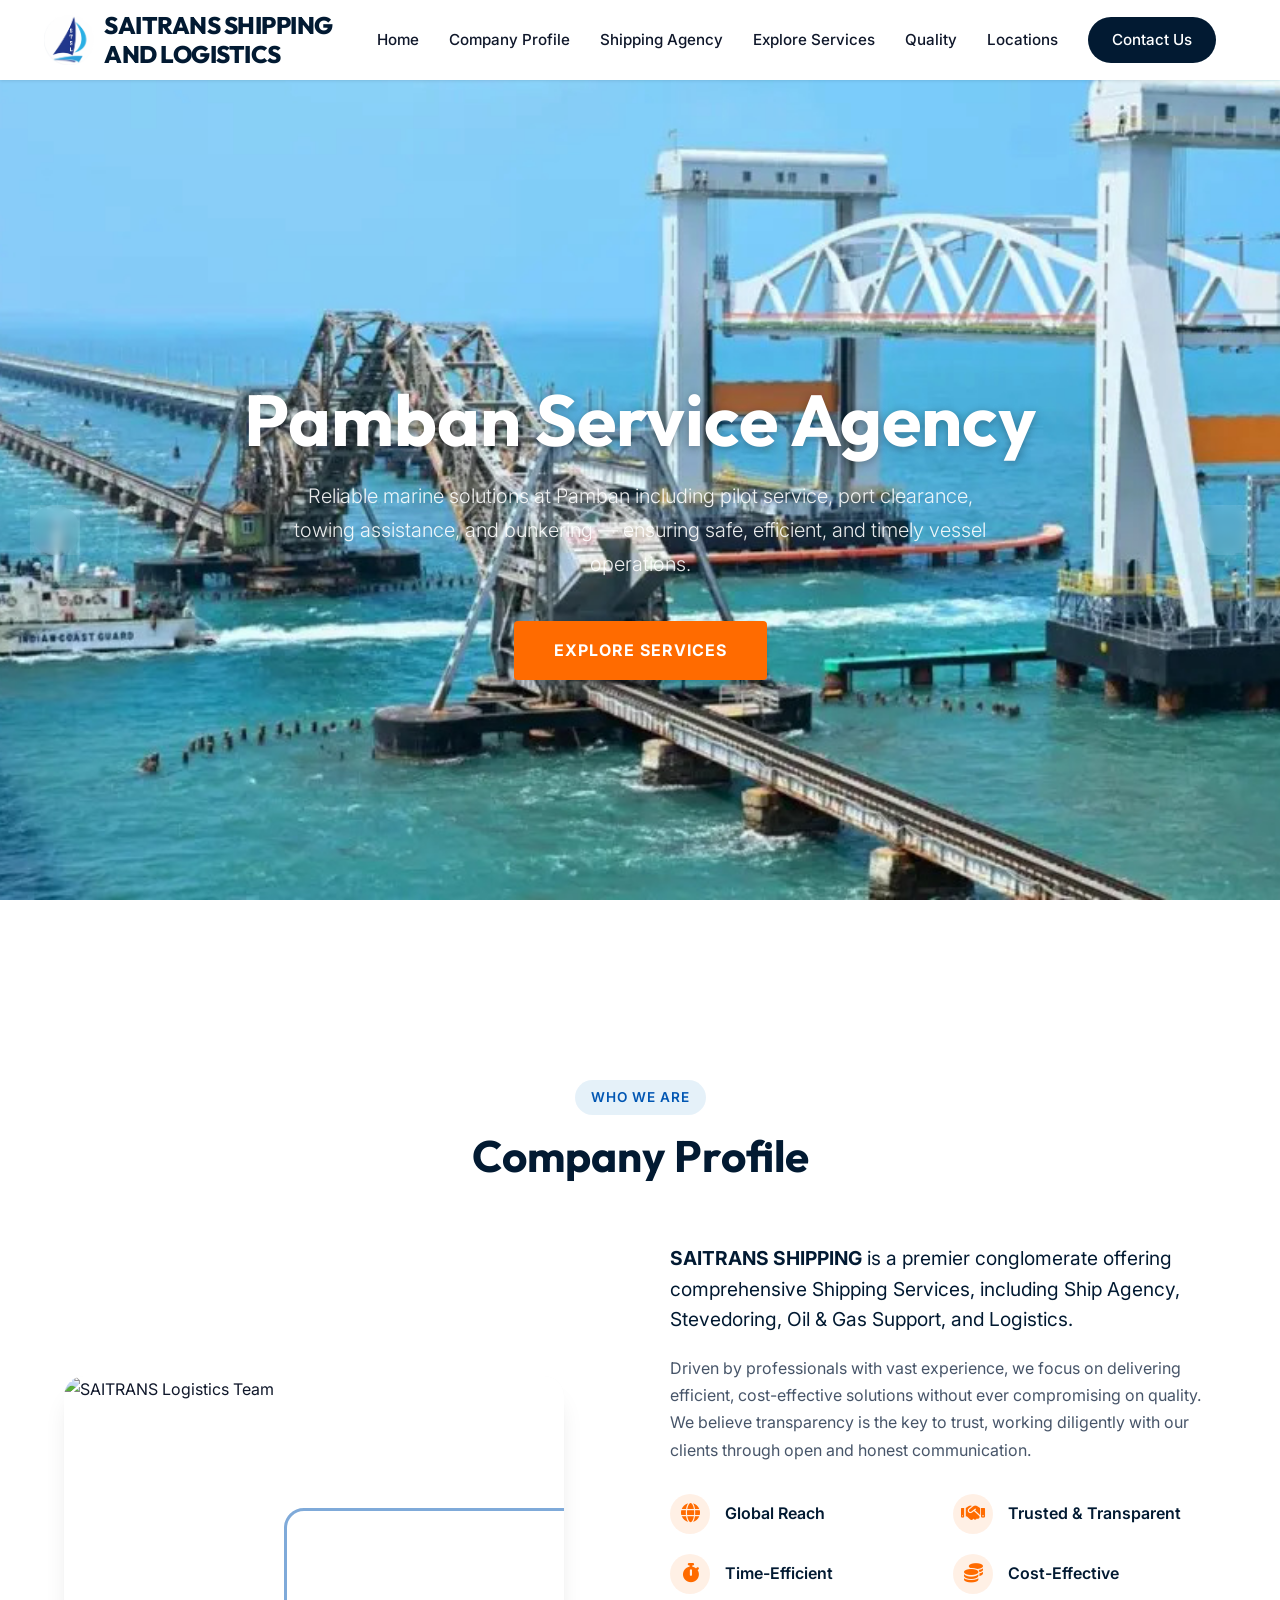
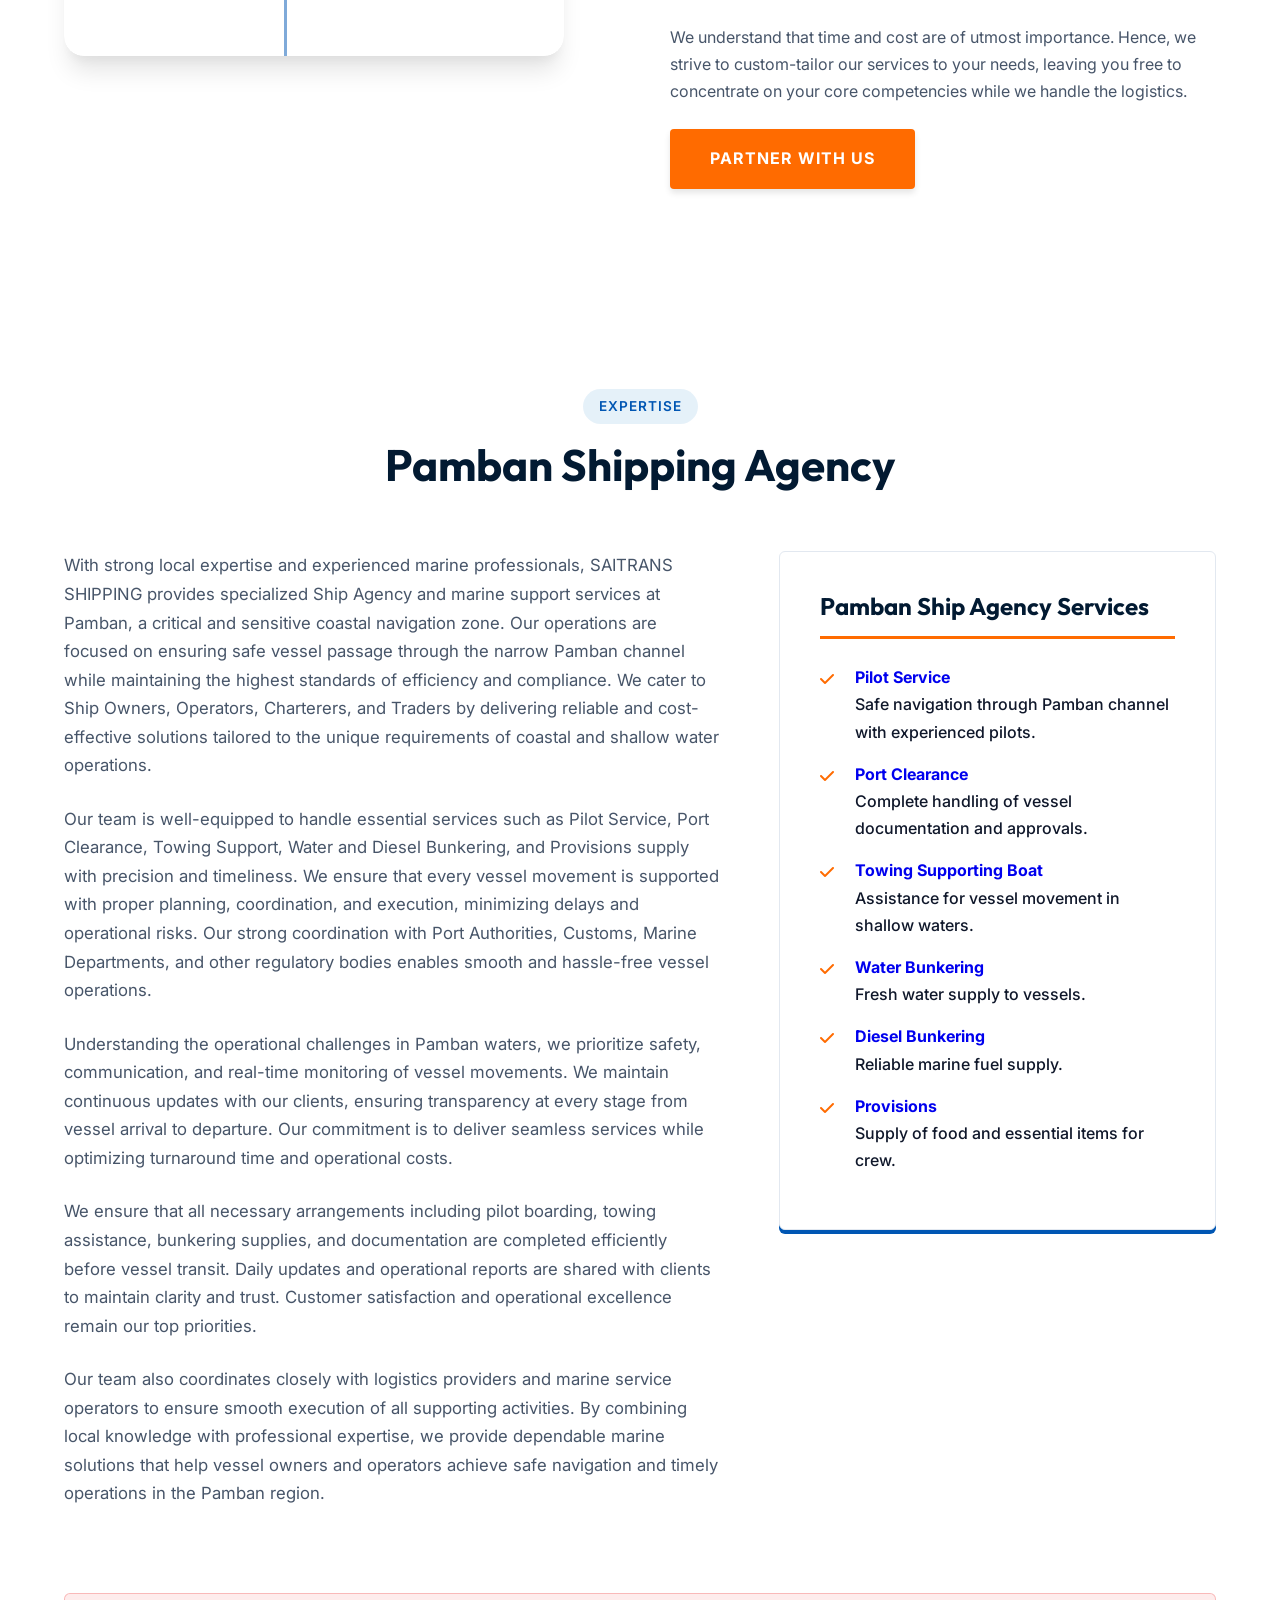
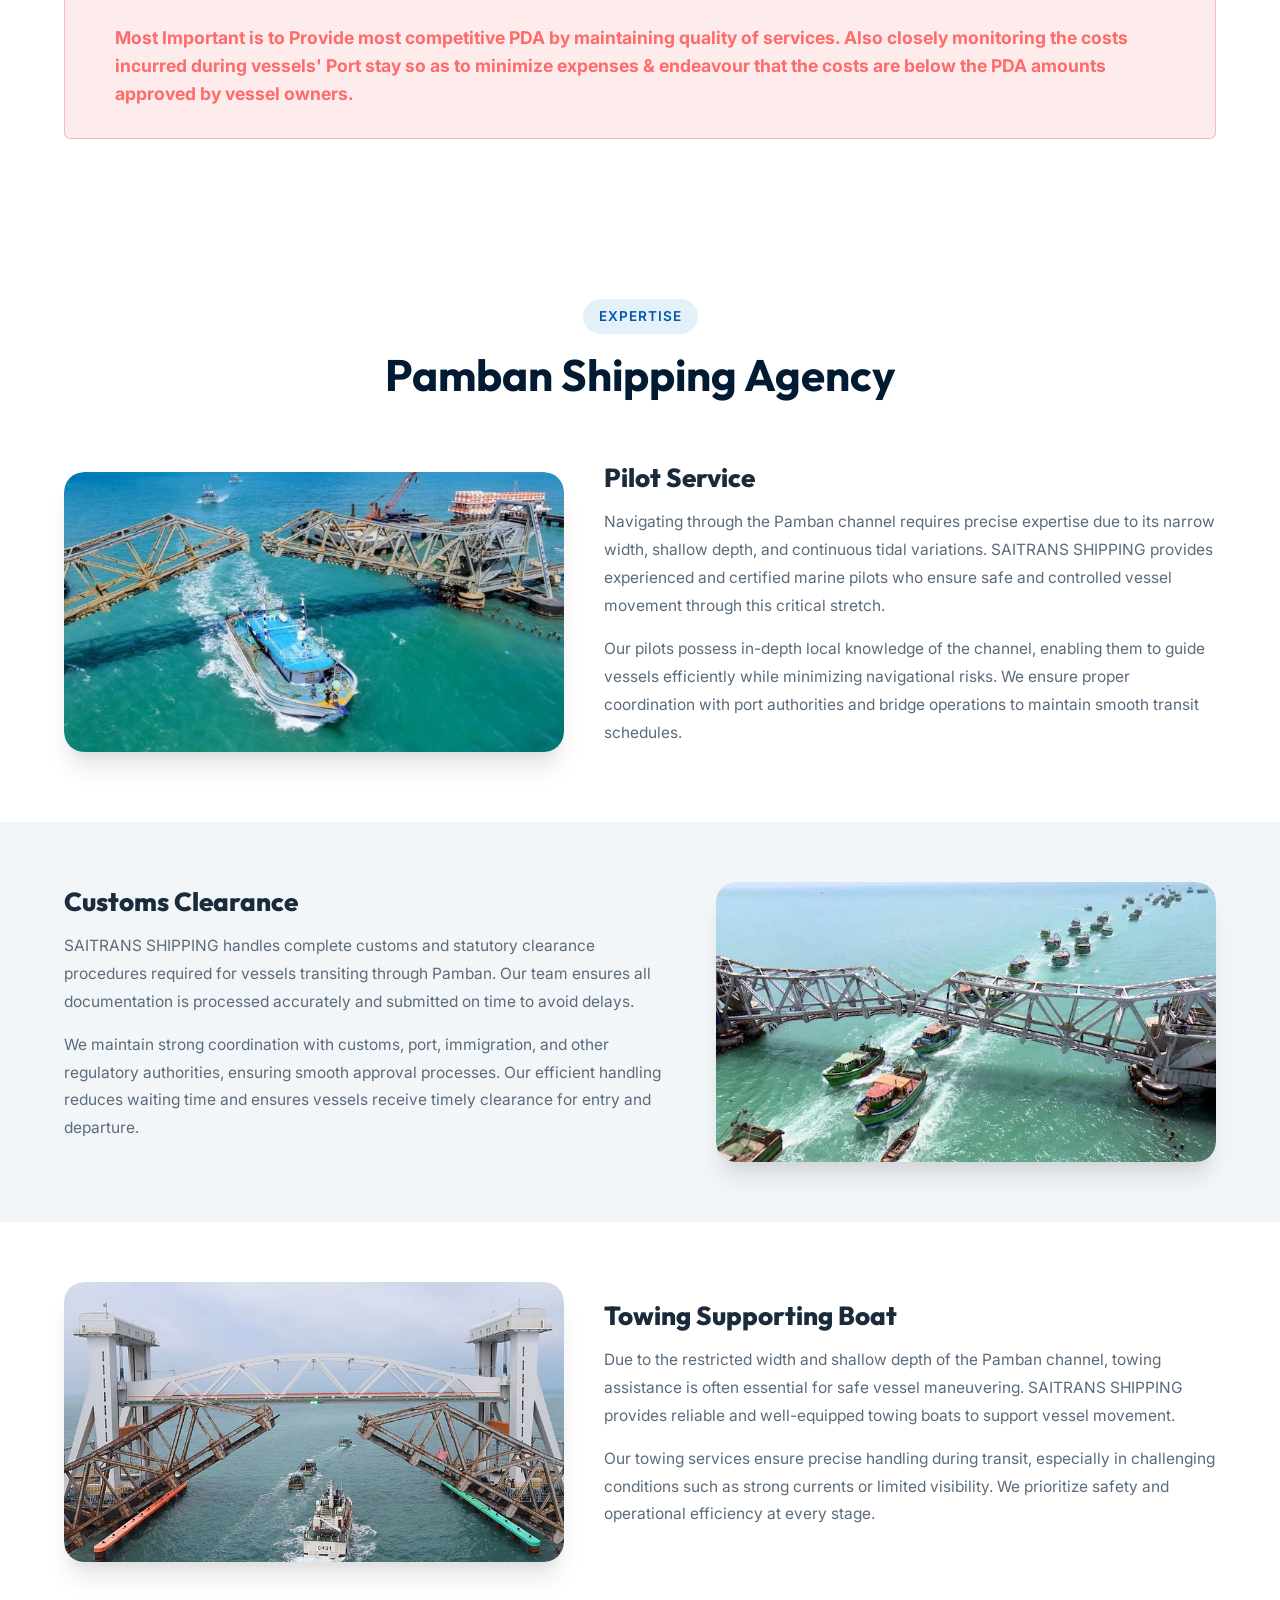
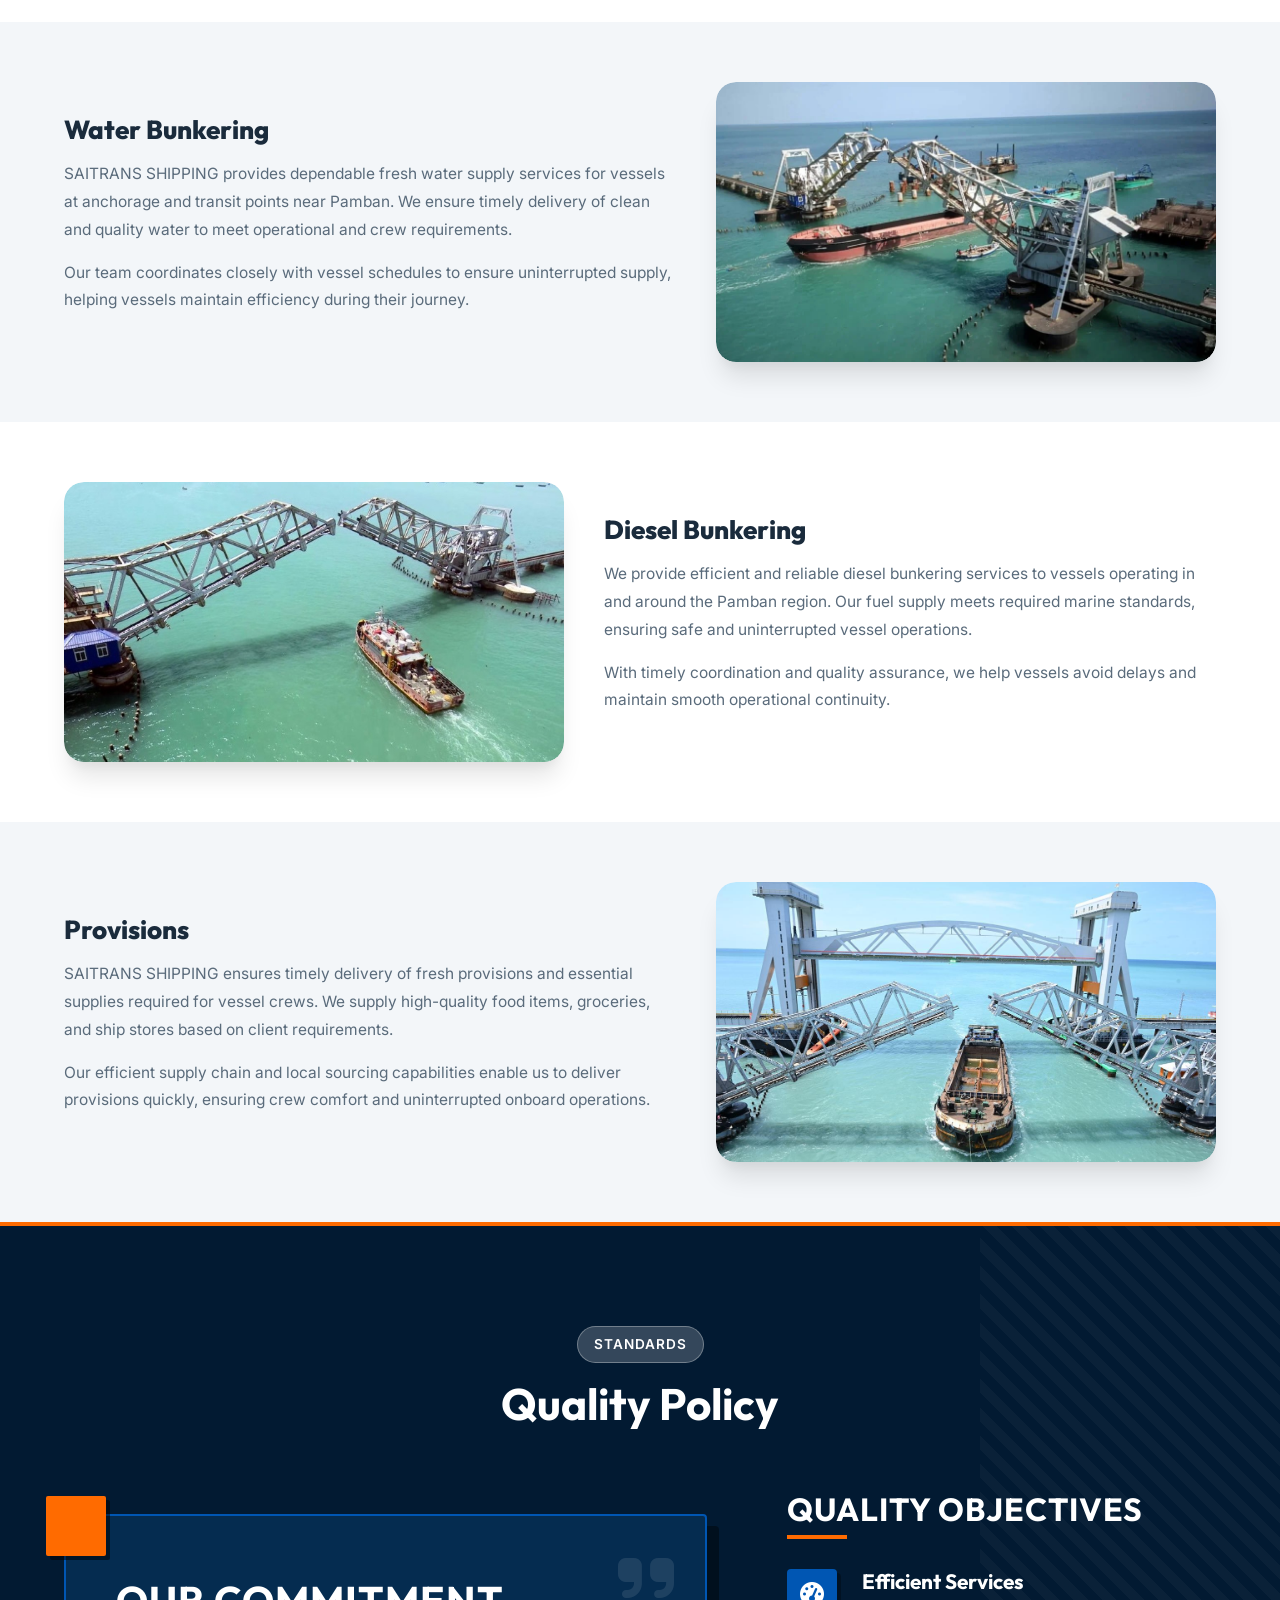
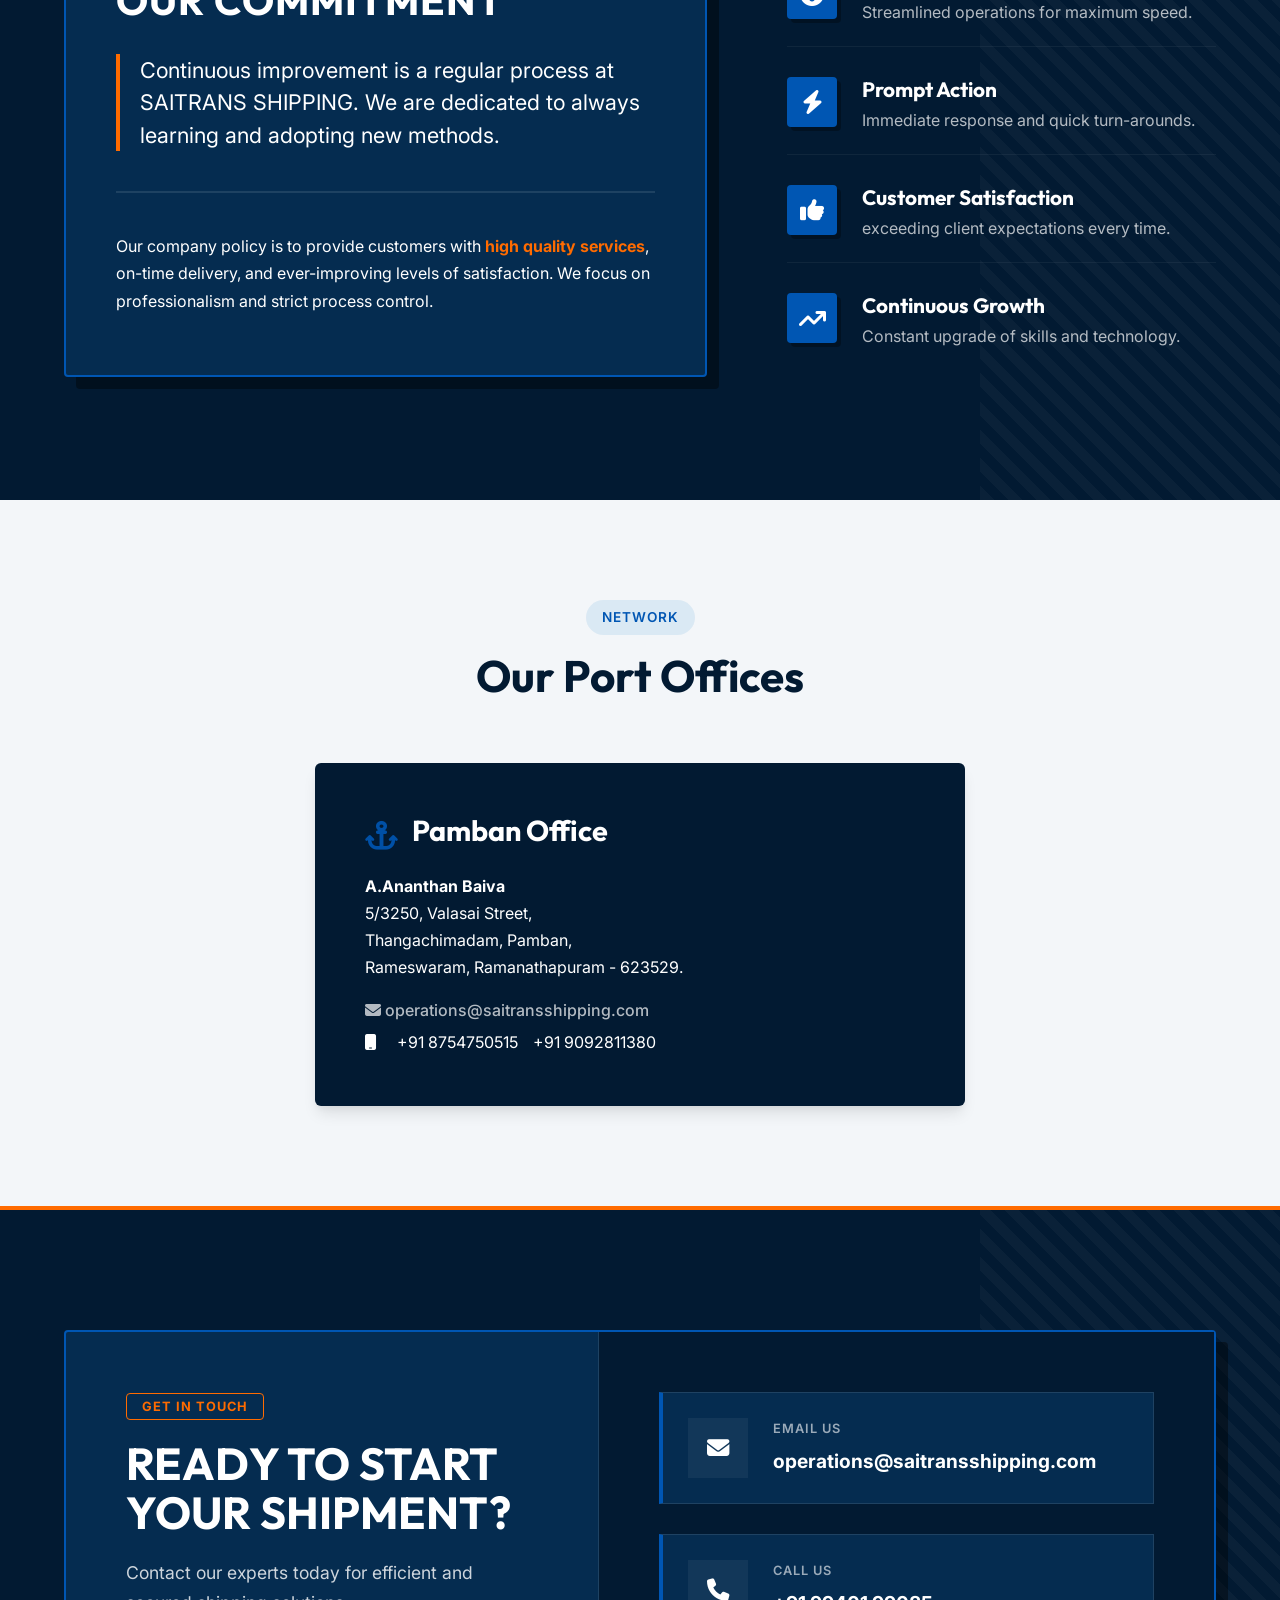
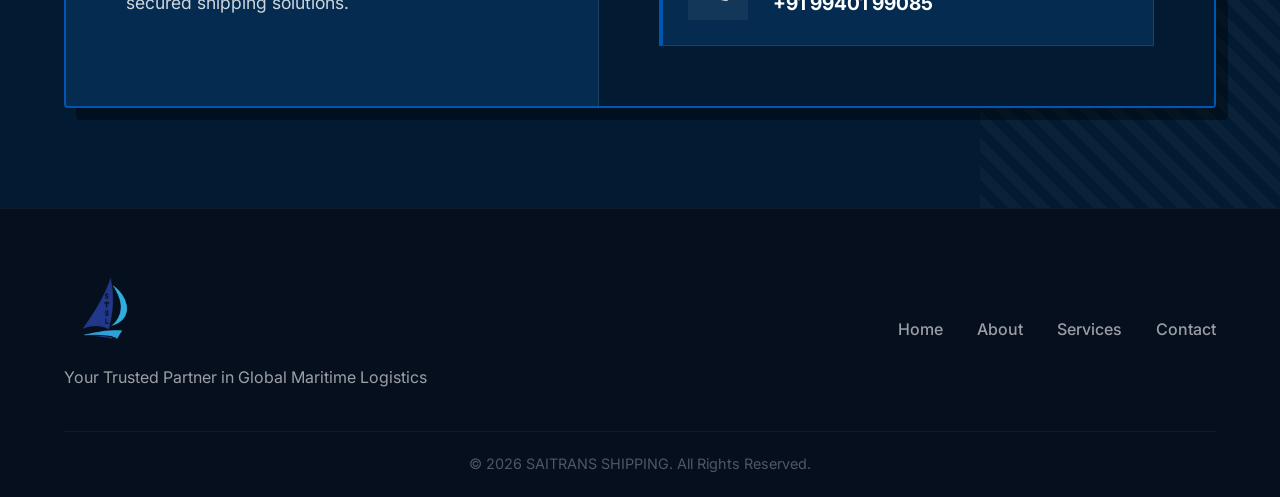
==== commit 51571316: "Update the html correction" ====
--- a/pamban/index.html
+++ b/pamban/index.html
@@ -49,6 +49,14 @@
 
     <!-- Font Awesome -->
     <link rel="stylesheet" href="https://cdnjs.cloudflare.com/ajax/libs/font-awesome/6.4.0/css/all.min.css">
+
+    <!-- Ghost Fix: Script to remove trailing slash from URL bar -->
+    <script>
+        if (window.location.pathname.endsWith('/') && window.location.pathname !== '/') {
+            const cleanUrl = window.location.pathname.replace(/\/$/, '');
+            window.history.replaceState(null, '', cleanUrl + window.location.search);
+        }
+    </script>
 
 </head>
 
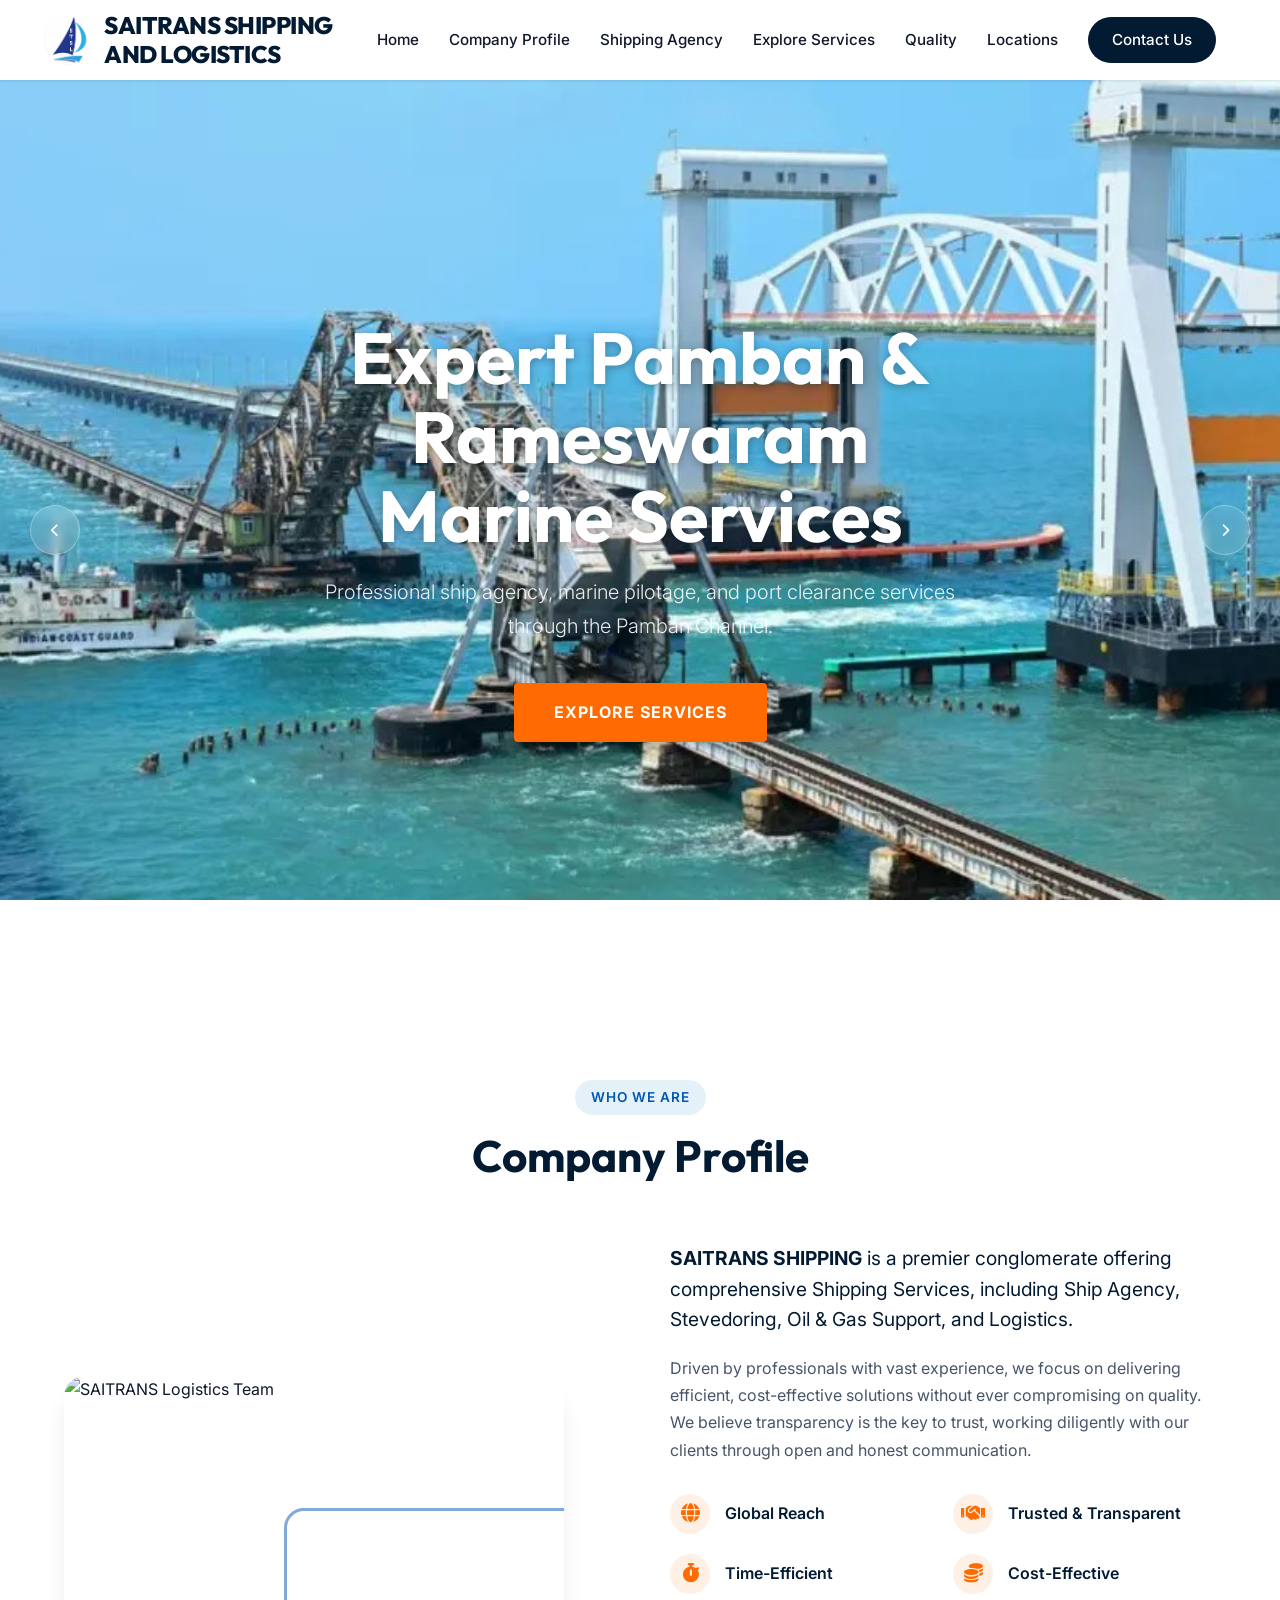
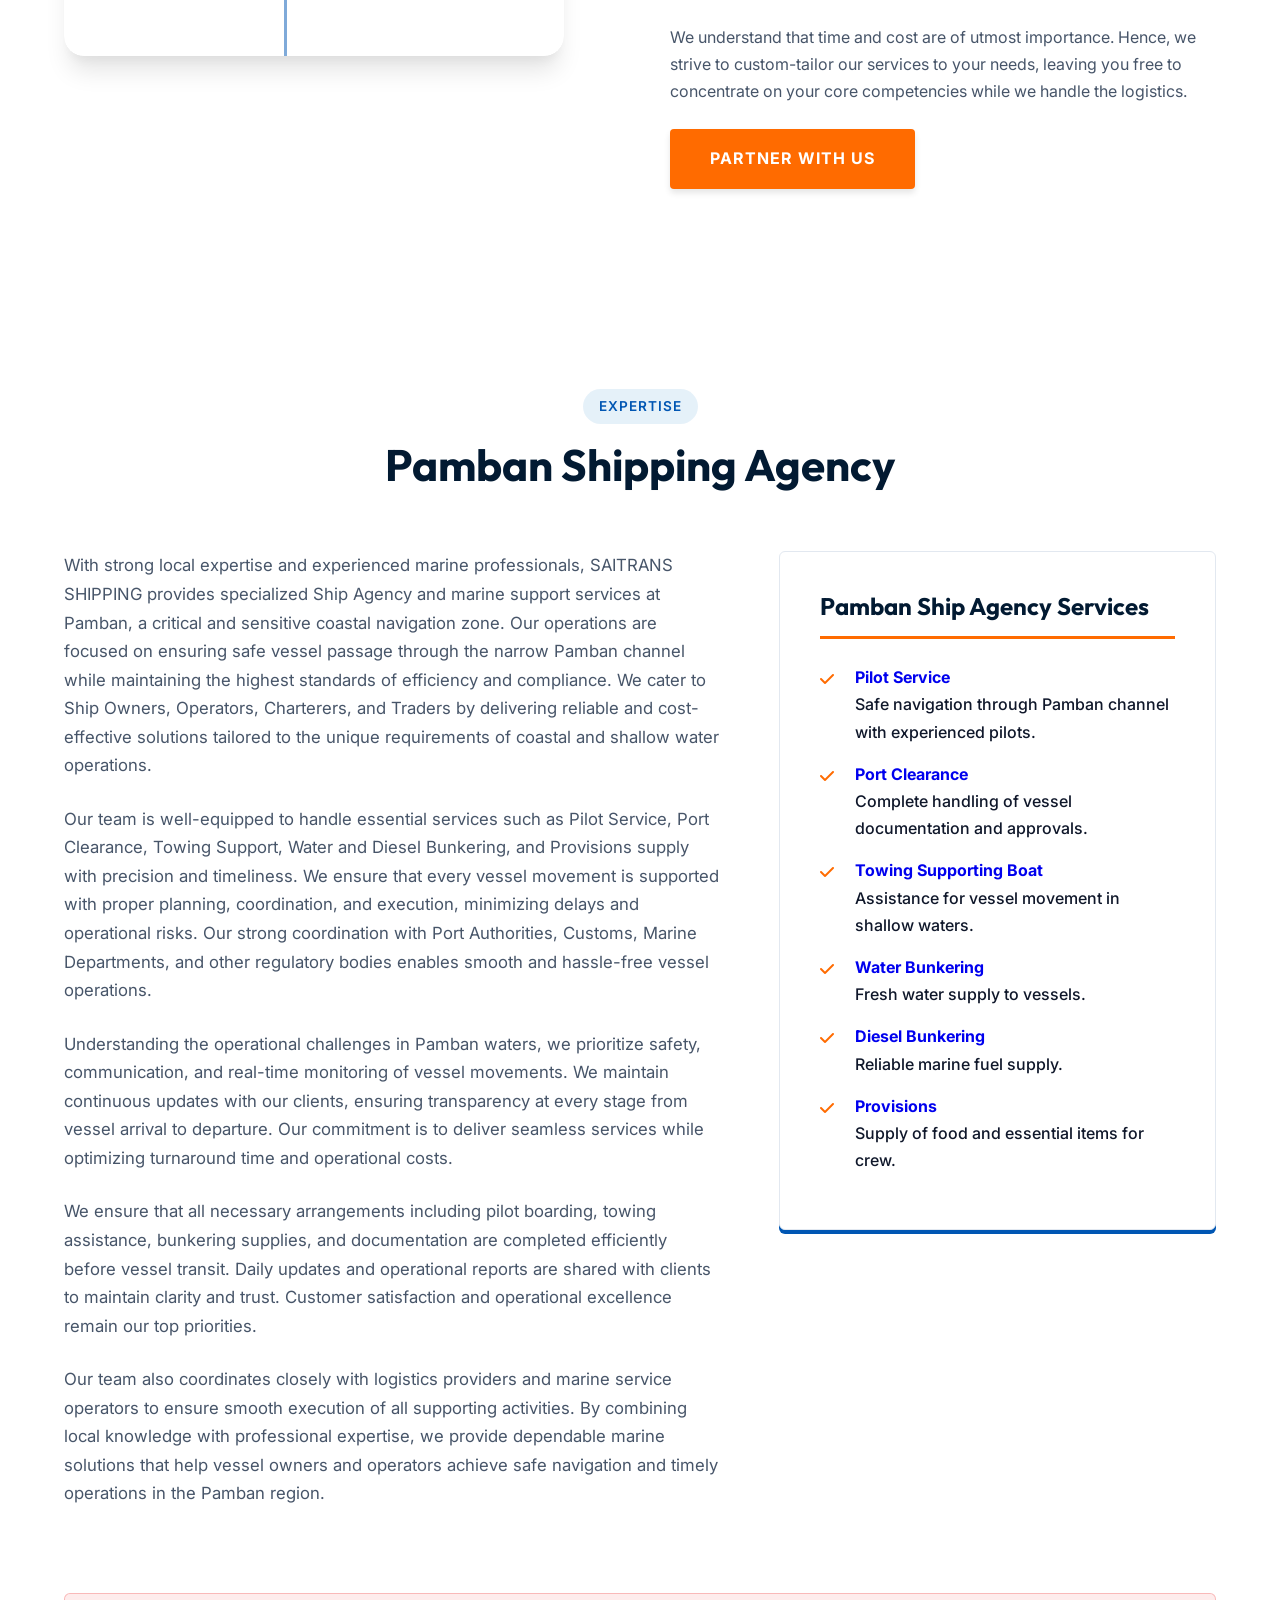
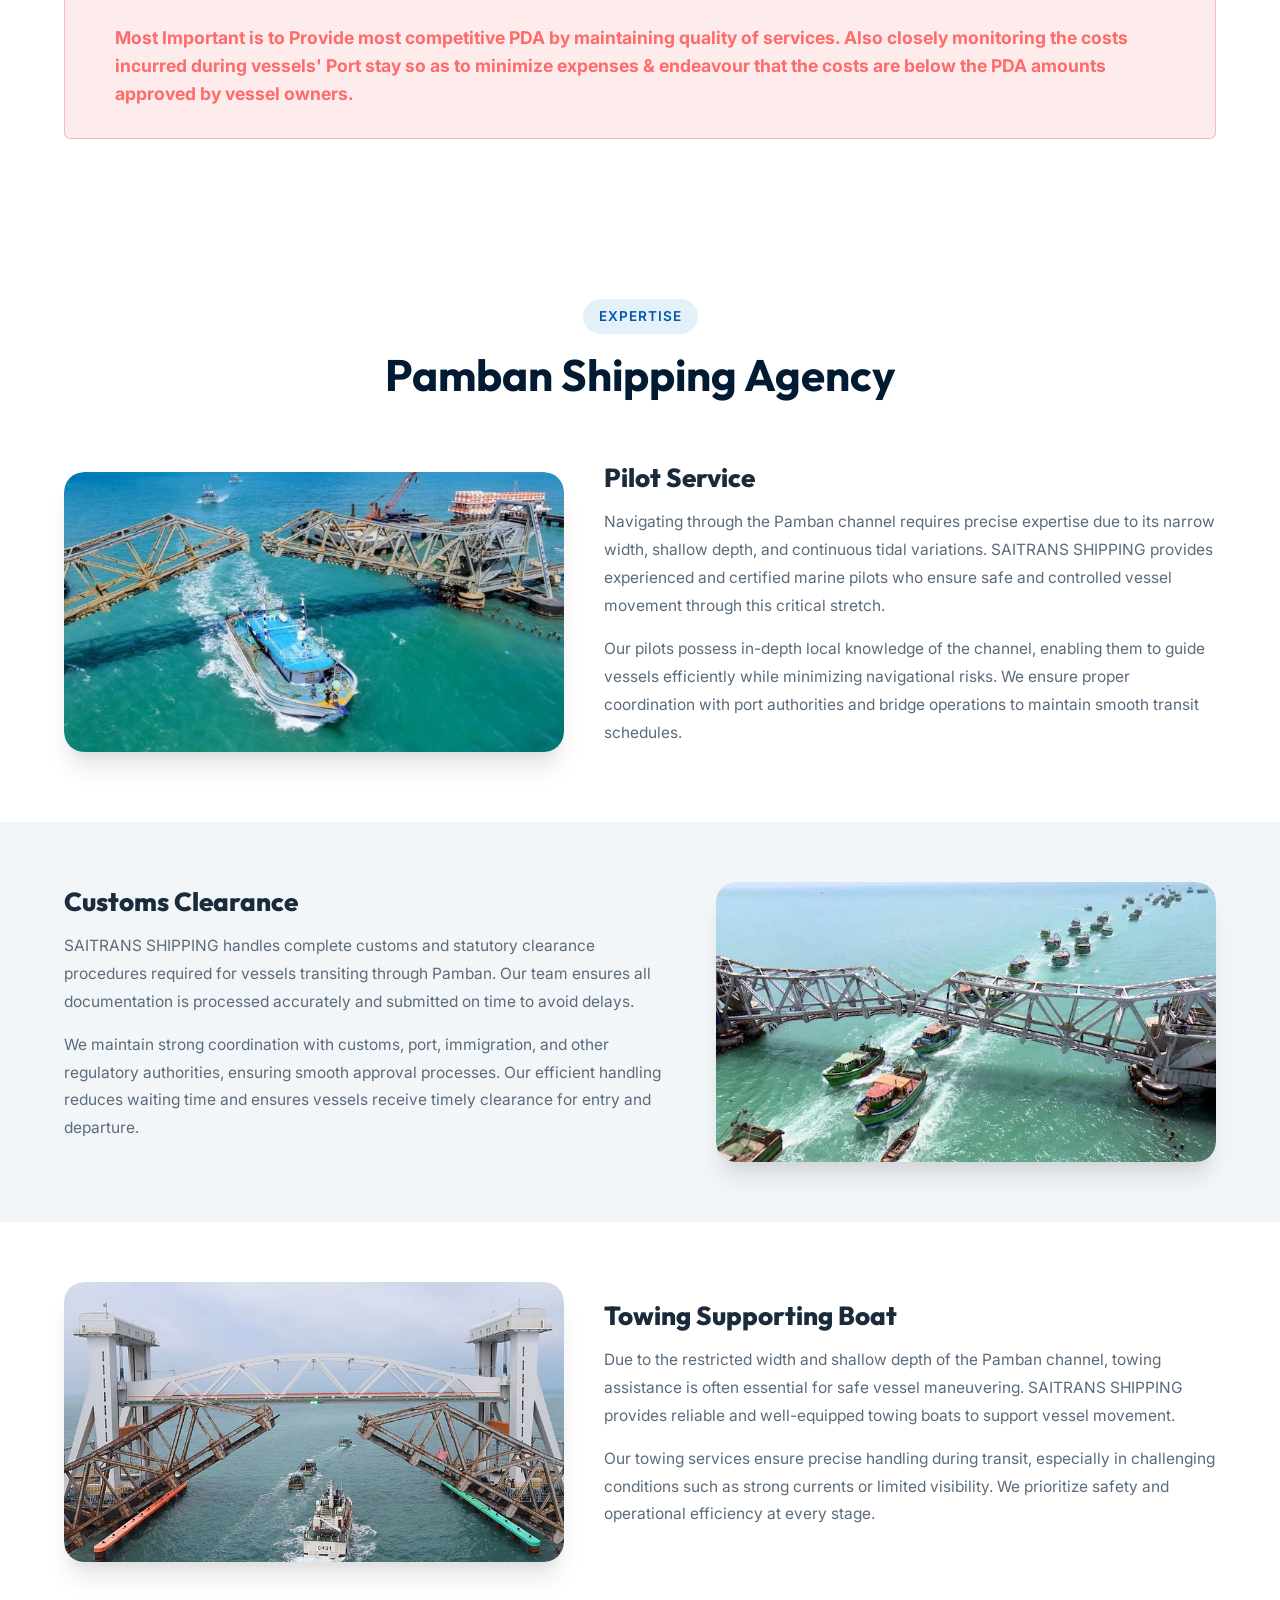
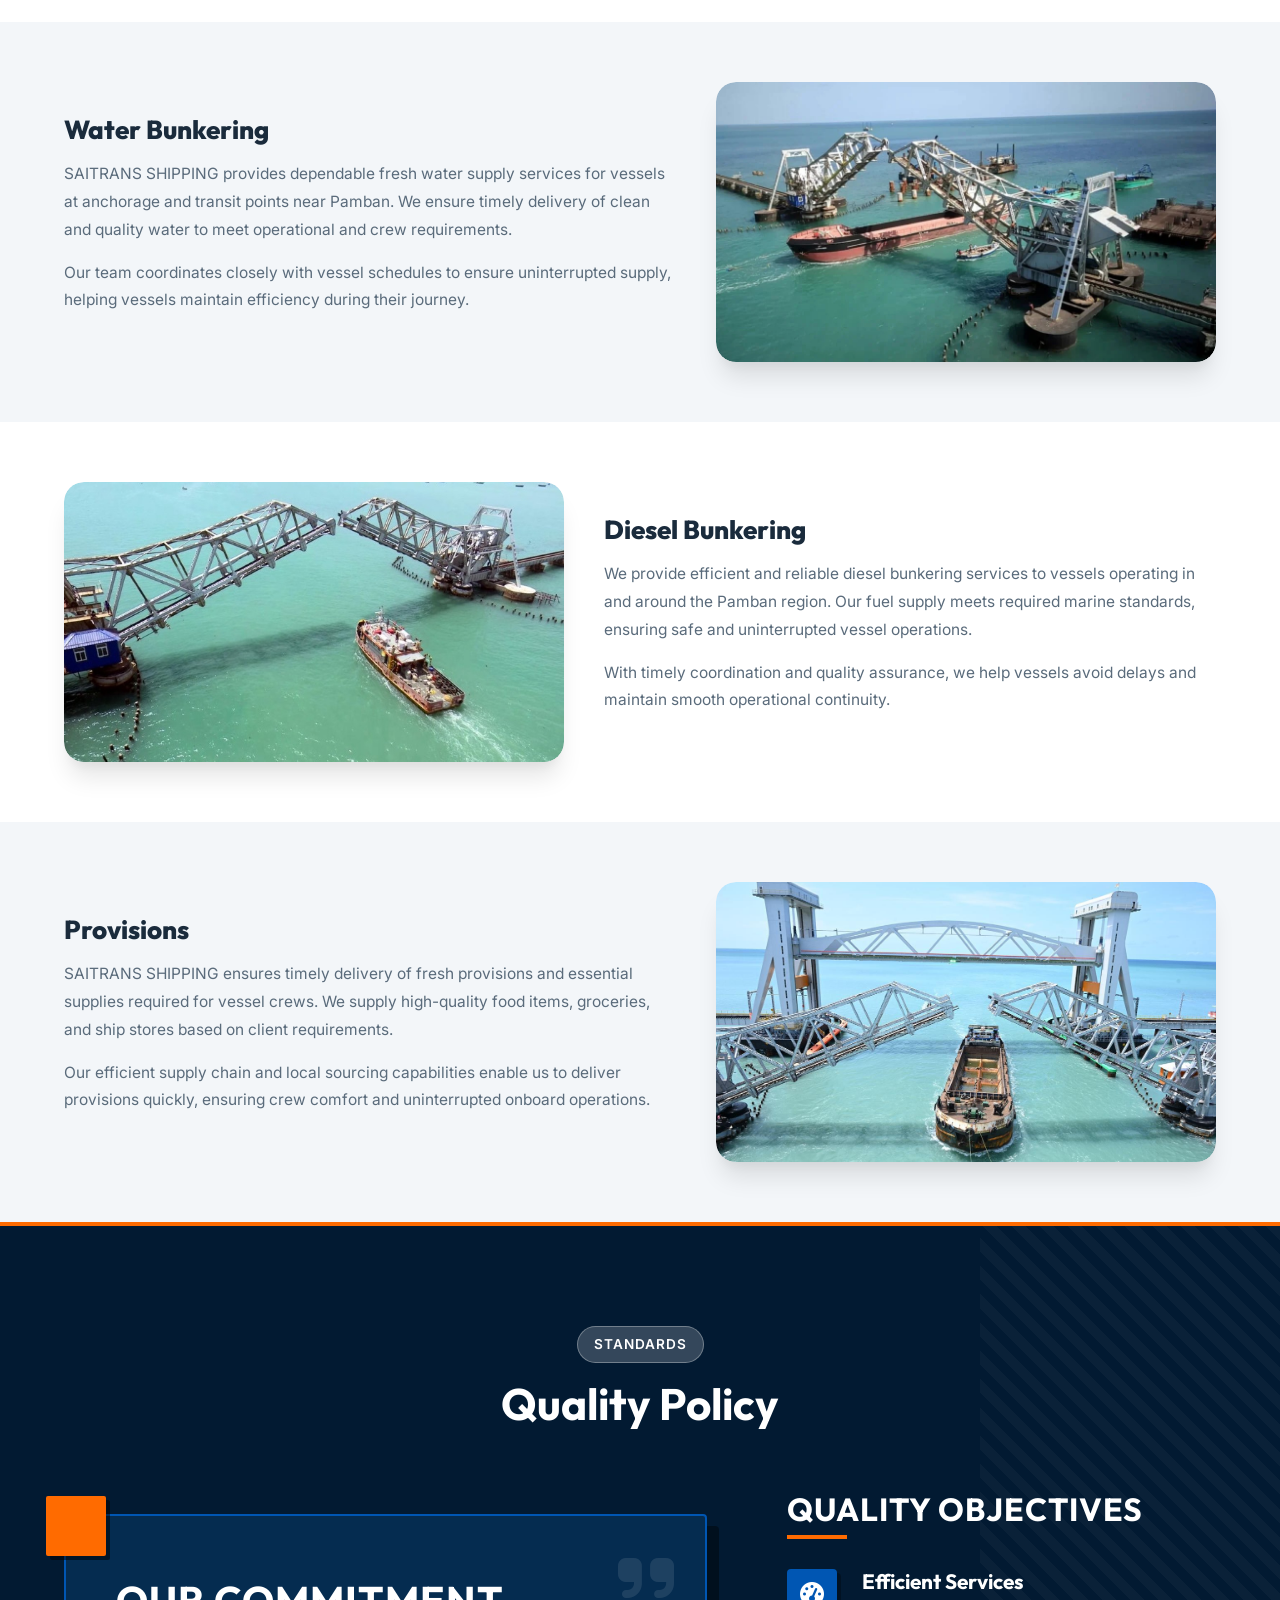
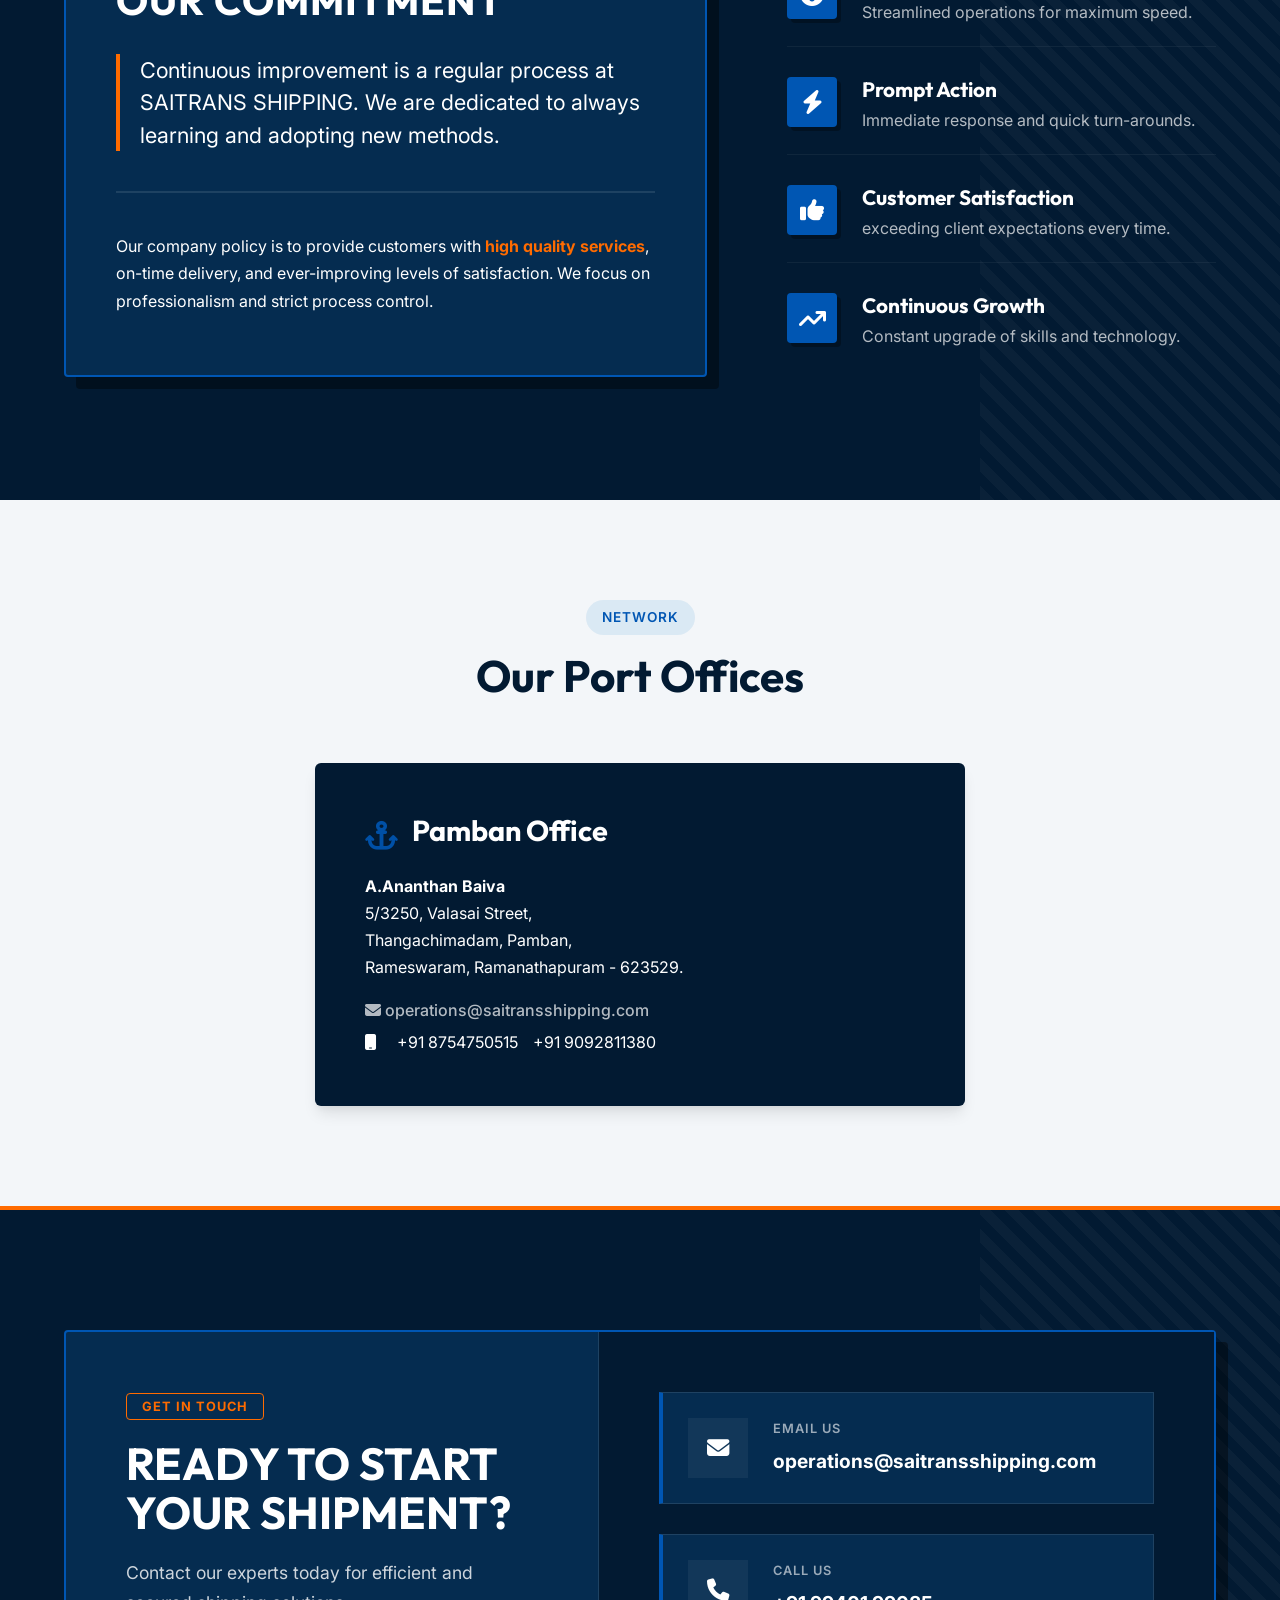
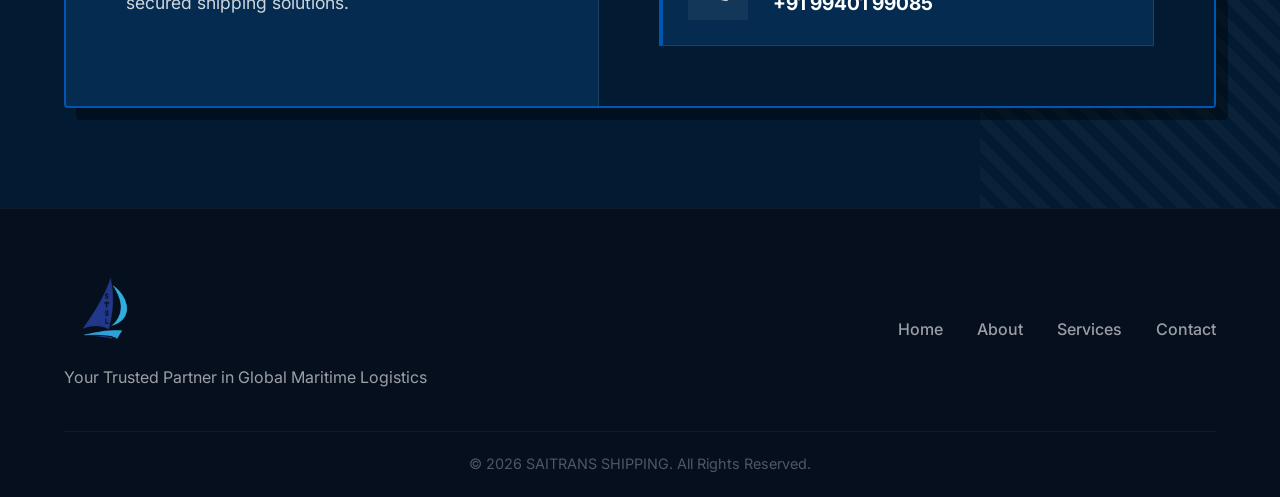
==== commit 7ead9f65: "Update SEO for Pamban Rameswaram Service" ====
--- a/pamban/index.html
+++ b/pamban/index.html
@@ -5,13 +5,13 @@
     <meta charset="UTF-8">
     <meta name="viewport" content="width=device-width, initial-scale=1.0">
 
-    <title>Pamban Marine Services | Ship Agency, Port & Offshore Support - SAITRANS</title>
+    <title>Pamban Marine Services | Ship Agency & Port Clearance Rameswaram</title>
 
     <meta name="description"
-        content="Leading Pamban Marine Services provider offering ship agency, port handling, vessel clearance, and offshore logistics at Pamban Channel. Trusted and reliable maritime solutions.">
+        content="Leading Pamban Marine Services provider specializing in ship agency, port clearance, and vessel support in Pamban and Rameswaram. Professional maritime solutions at Pamban Channel.">
 
     <meta name="keywords"
-        content="Pamban Marine Service, Pamban Port Service, Pamban Marine Solutions, Pamban Shipping Services, Pamban Channel Services, Vessel Operations Pamban, Marine Experts Pamban, Offshore Services Pamban, SAITRANS Shipping">
+        content="Pamban Marine Service, Rameswaram Port Clearance, Pamban Ship Agency, Pamban Shipping Services, Pamban Channel Services, Vessel Operations Pamban, Marine pilotage Rameswaram, SAITRANS Shipping">
 
     <meta name="author" content="Pamban Marine Services | Ship Agency, Port & Offshore Support - SAITRANS">
 
@@ -49,6 +49,27 @@
 
     <!-- Font Awesome -->
     <link rel="stylesheet" href="https://cdnjs.cloudflare.com/ajax/libs/font-awesome/6.4.0/css/all.min.css">
+
+    <!-- Schema.org Markup -->
+    <script type="application/ld+json">
+    {
+      "@context": "https://schema.org",
+      "@type": "LocalBusiness",
+      "name": "SAITRANS Shipping & Logistics - Pamban Office",
+      "image": "https://saitransshippingandlogistics.com/assets/images/Pamban_Bridge.jpg",
+      "url": "https://saitransshippingandlogistics.com/pamban/",
+      "telephone": "+918754750515",
+      "address": {
+        "@type": "PostalAddress",
+        "streetAddress": "5/3250, Valasai Street, Thangachimadam, Pamban",
+        "addressLocality": "Rameswaram",
+        "addressRegion": "TN",
+        "postalCode": "623529",
+        "addressCountry": "IN"
+      },
+      "serviceType": ["Ship Agency", "Marine Pilotage", "Port Clearance", "Bunkering", "Marine Support Pamban"]
+    }
+    </script>
 
     <!-- Ghost Fix: Script to remove trailing slash from URL bar -->
     <script>
@@ -624,10 +645,10 @@
             <div class="slide active" style="background-image: url('../assets/images/pamban_Lift_bridge.jpg');">
                 <div class="hero-overlay"></div>
                 <div class="hero-content fade-in-up">
-                    <h1>Pamban Service Agency</h1>
-                    <p>
-                        Reliable marine solutions at Pamban including pilot service, port clearance,
-                        towing assistance, and bunkering — ensuring safe, efficient, and timely vessel operations.
+                    <h1>Expert Pamban & Rameswaram <br> Marine Services</h1>
+                    <p>
+                        Professional ship agency, marine pilotage, and port clearance services 
+                        through the Pamban Channel.
                     </p>
                     <div class="btn-group">
                         <a href="#pamban-services" class="cta-button">Explore Services</a>
